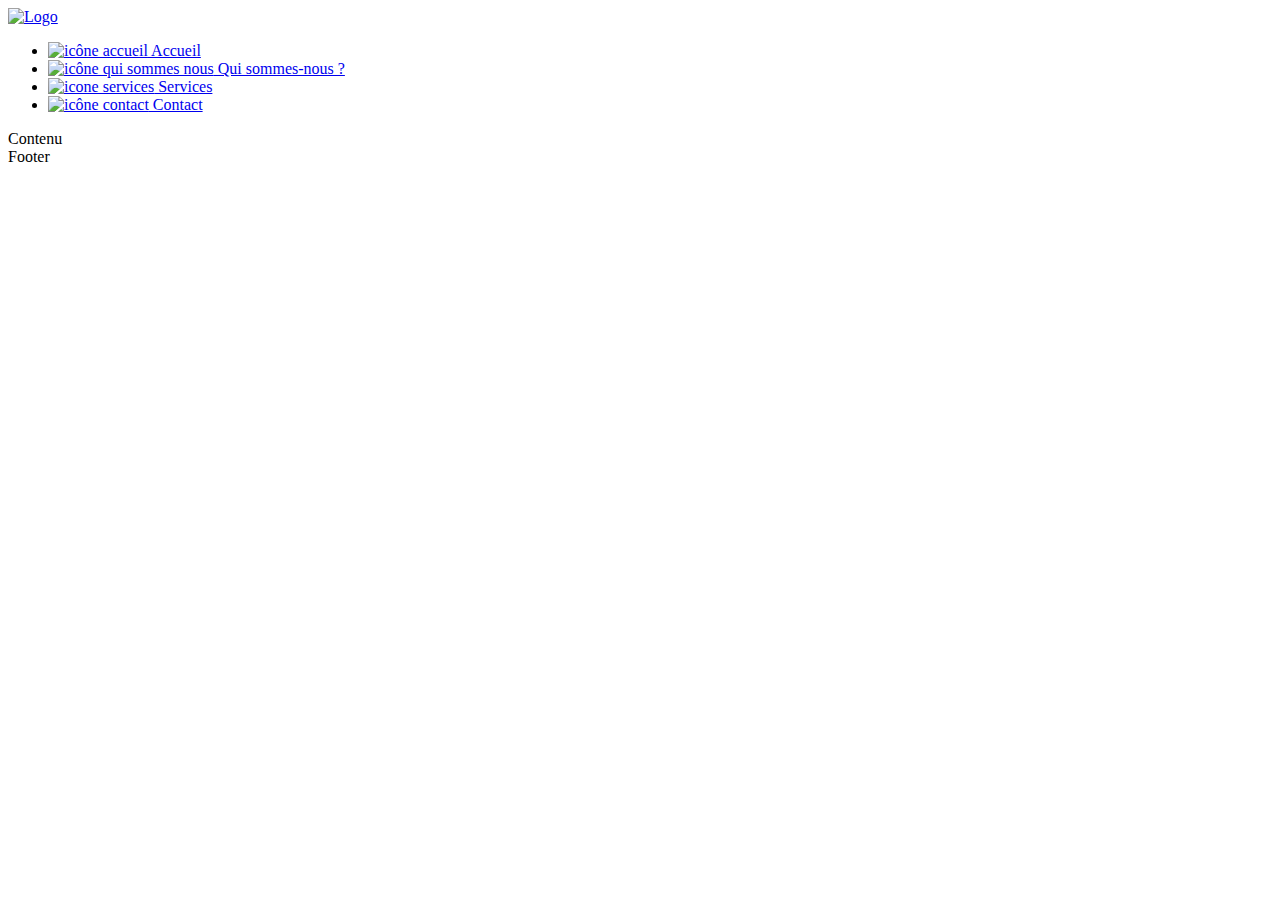
==== Nord_Webmakers/pages/contact.html @ 1d5083cc "Update contact.html" ====
<!DOCTYPE html>
<html lang="fr">
    <head>
        <meta charset="UTF-8">
        <meta http-equiv="X-UA-Compatible" content="IE=edge">
        <meta name="viewport" content="width=device-width, initial-scale=1.0">
        <link rel="icon" type="image/png" href="../ressources/logo.png" />

        <!-- police d'écriture -->
        <link rel="preconnect" href="https://fonts.googleapis.com">
        <link rel="preconnect" href="https://fonts.gstatic.com" crossorigin>
        <link href="https://fonts.googleapis.com/css2?family=Montserrat:wght@200&display=swap" rel="stylesheet">

        <!-- Font Awesome -->
        <link rel="stylesheet" href="../styles/all.css">

        <!-- CSS -->
        <link rel="stylesheet" href="../styles/style.css">
        <title>Nord Webmakers</title>
    </head>
    
    <body>

        <!-- Header -->
        <header>
            <a href="../index.html"><img src="../ressources/logo.png" alt="Logo" id="logo"></a>
            <nav>
                <ul>
                    <li><a href="../index.html"><img src="../ressources/accueil.png" alt="icône accueil"><span> Accueil</span></a></li>
                    <li><a href="quiSommesNous.html"><img src="../ressources/quiSommesNous.png" alt="icône qui sommes nous"><span> Qui sommes-nous ?</span></a></li>
                    <li><a href="services.html"><img src="../ressources/handshake.png" alt="icone services"><span> Services</span></a></li>
                    <li><a href="#"><img src="../ressources/contact.png" alt="icône contact"><span> Contact</span></a></li>
                </ul>
            </nav>
            <div id="menu">
                <div id="hamburger"></div>
                <div id="hamburger"></div>
                <div id="hamburger"></div>
            </div>
        </header>

        <!-- Body -->
        <main>Contenu</main>

        <!-- Footer -->
        <footer>Footer</footer>
        
        <!-- JavaScript -->
        <script src="../scripts/script.js"></script>
    </body>
</html>
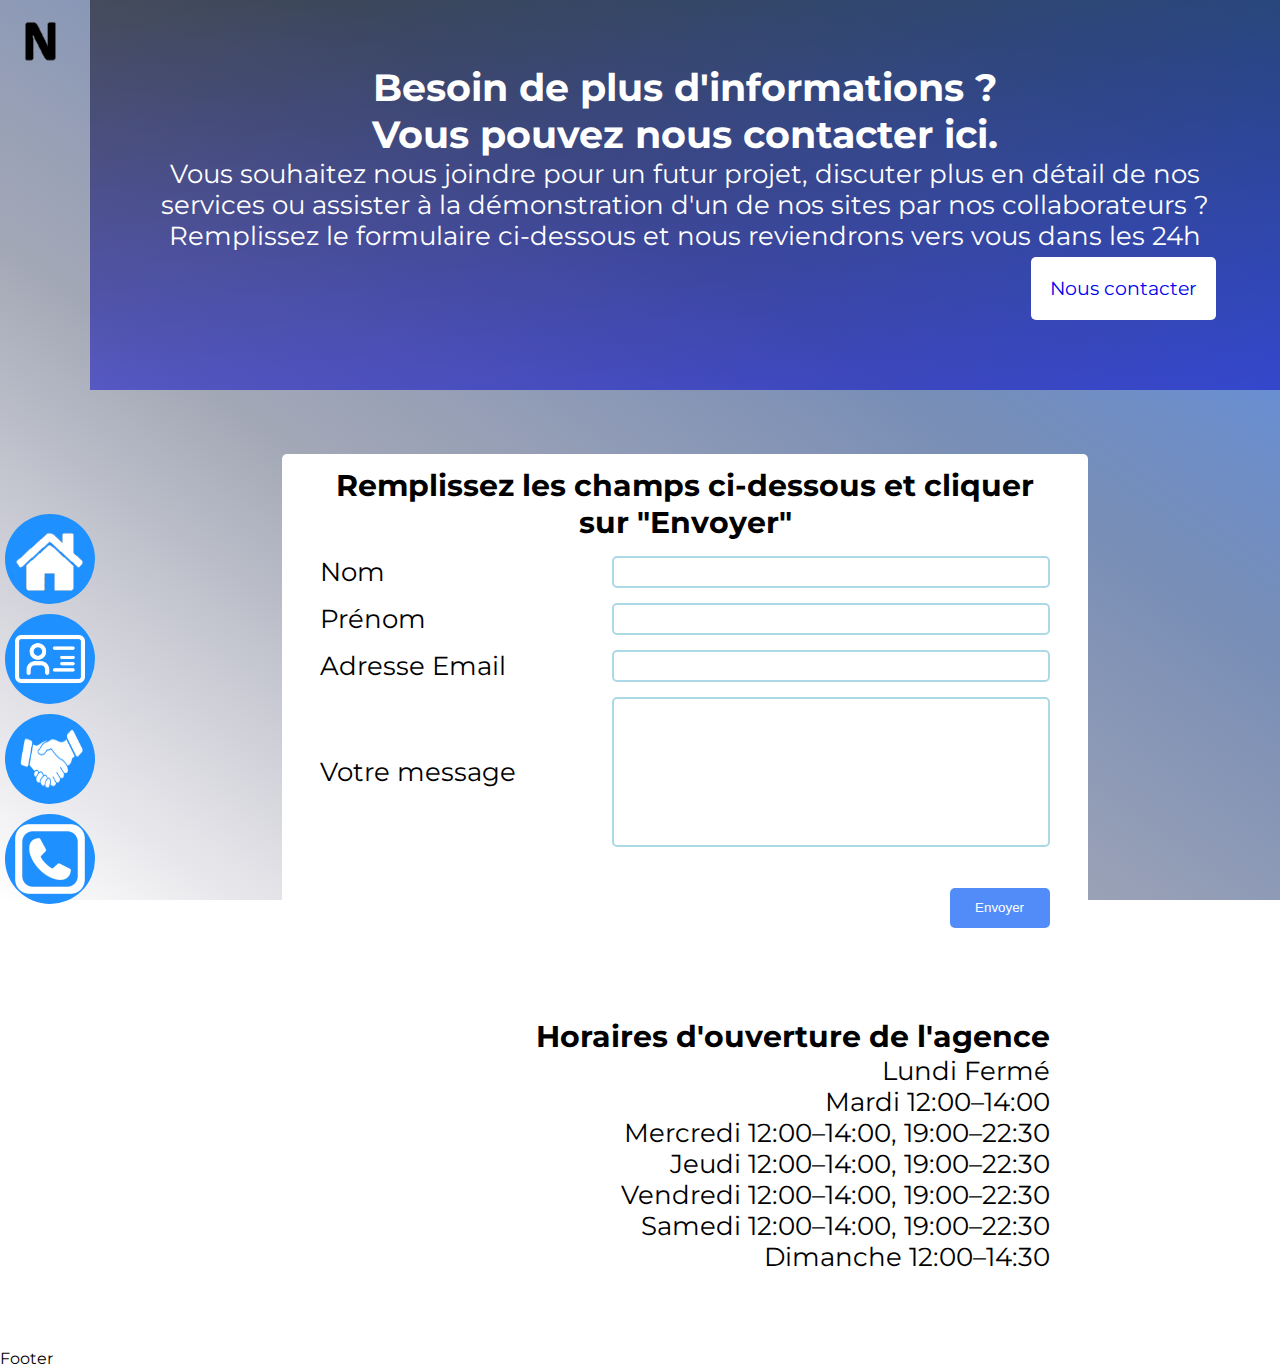
==== commit 9ef53617: "Add files via upload" ====
--- a/Nord_Webmakers/pages/contact.html
+++ b/Nord_Webmakers/pages/contact.html
@@ -1,35 +1,28 @@
-<!DOCTYPE html>
+<!doctype html>
 <html lang="fr">
-    <head>
-        <meta charset="UTF-8">
-        <meta http-equiv="X-UA-Compatible" content="IE=edge">
-        <meta name="viewport" content="width=device-width, initial-scale=1.0">
-        <link rel="icon" type="image/png" href="../ressources/logo.png" />
-
-        <!-- police d'écriture -->
+	<head>
+		<meta charset="utf-8">
+		<meta name="viewport" content="width=device-width, initial-scale=1">
+		<title>Page de contact</title>
+		<meta name="description" content="A simple HTML5 Template for new projects.">
+		<meta name="author" content="CVitrant">
+        
+		<!-- police d'écriture -->
+        
         <link rel="preconnect" href="https://fonts.googleapis.com">
         <link rel="preconnect" href="https://fonts.gstatic.com" crossorigin>
-        <link href="https://fonts.googleapis.com/css2?family=Montserrat:wght@200&display=swap" rel="stylesheet">
-
-        <!-- Font Awesome -->
-        <link rel="stylesheet" href="../styles/all.css">
-
-        <!-- CSS -->
-        <link rel="stylesheet" href="../styles/style.css">
-        <title>Nord Webmakers</title>
+        <link href="https://fonts.googleapis.com/css2?family=Montserrat:wght@200&display=swap" rel="stylesheet">  
+        <link rel="stylesheet" href="../styles/contact.css">
     </head>
-    
     <body>
-
-        <!-- Header -->
-        <header>
-            <a href="../index.html"><img src="../ressources/logo.png" alt="Logo" id="logo"></a>
+          <header>
+            <a href="#"><img src="../ressources/logo.png" alt="Logo" id="logo"></a>
             <nav>
                 <ul>
-                    <li><a href="../index.html"><img src="../ressources/accueil.png" alt="icône accueil"><span> Accueil</span></a></li>
-                    <li><a href="quiSommesNous.html"><img src="../ressources/quiSommesNous.png" alt="icône qui sommes nous"><span> Qui sommes-nous ?</span></a></li>
-                    <li><a href="services.html"><img src="../ressources/handshake.png" alt="icone services"><span> Services</span></a></li>
-                    <li><a href="#"><img src="../ressources/contact.png" alt="icône contact"><span> Contact</span></a></li>
+                    <li><a href="#"><img src="../ressources/accueil.png" alt="icône accueil"><span> Accueil</span></a></li>
+                    <li><a href="../pages/quiSommesNous.html"><img src="../ressources/quiSommesNous.png" alt="icône qui sommes nous"><span> Qui sommes-nous ?</span></a></li>
+                    <li><a href="../pages/services.html"><img src="../ressources/handshake.png" alt=""><span> Services</span></a></li>
+                    <li><a href="../pages/contact.html"><img src="../ressources/contact.png" alt="icône contact"><span> Contact</span></a></li>
                 </ul>
             </nav>
             <div id="menu">
@@ -38,9 +31,74 @@
                 <div id="hamburger"></div>
             </div>
         </header>
-
-        <!-- Body -->
-        <main>Contenu</main>
+        
+	<main>
+		<section id="maincont">
+			<h2>Besoin de plus d'informations ?<br>Vous pouvez nous contacter ici.</h2>
+			<p>
+				Vous souhaitez nous joindre pour un futur projet, discuter plus en détail de nos services ou assister à la démonstration d'un de nos sites par nos collaborateurs ? Remplissez le formulaire ci-dessous et nous reviendrons vers vous dans les 24h
+			</p>
+			<div id="dibutt">
+				<a href="#contform">Nous contacter</a>
+			</div>
+		</section>
+		<section id="contform">
+			<form method="post" name="contact_form"action="php/contact.php">
+				<h3>Remplissez les champs ci-dessous et cliquer sur "Envoyer"</h3>
+				<div>
+					<p>
+						Nom
+					</p>
+					<input type="text" name="name">
+				</div>
+				<div>
+					<p>
+						Prénom
+					</p>
+					<input type="text" name="surname">
+				</div>
+				<div>
+					<p>
+						Adresse Email
+					</p>
+					<input type="email" name="email">
+				</div>
+				<div>
+					<p>
+						Votre message
+					</p>
+					<textarea name="message" ></textarea>
+				</div>
+				<input type="submit" value="Envoyer">
+			</form>
+		</section>
+		<section  id="contho">
+        <div>
+            <h3>Horaires d'ouverture de l'agence</h3>
+									<p>
+										Lundi Fermé
+									</p>
+									<p>
+										Mardi 12:00–14:00
+									</p>
+									<p>
+										Mercredi 12:00–14:00, 19:00–22:30
+									</p>
+									<p>
+										Jeudi 12:00–14:00, 19:00–22:30
+									</p>
+									<p>
+										Vendredi 12:00–14:00, 19:00–22:30
+									</p>
+									<p>
+										Samedi 12:00–14:00, 19:00–22:30
+									</p>
+									<p>
+										Dimanche 12:00–14:30
+									</p>
+								</div>
+        </section>
+</main>
 
         <!-- Footer -->
         <footer>Footer</footer>
--- a/Nord_Webmakers/styles/contact.css
+++ b/Nord_Webmakers/styles/contact.css
@@ -0,0 +1,380 @@
+
+/* General */
+
+    *, ::before, ::after
+    {
+        box-sizing: border-box;
+        padding: 0;
+        margin: 0;
+    }
+
+
+html {
+    background-image: linear-gradient(to right top, #ffffff, #e8e8ec, #d2d2da, #babdc8, #a3a8b6, #969fb6, #8796b6, #788eb6, #6f8ec7, #658ed8, #5b8de9, #518cf9);
+    background-repeat: no-repeat;
+    background-size:cover;
+    background-attachment: fixed;
+}
+    body
+    {
+        height: 100vh;
+        font-family: 'Montserrat', Arial, Helvetica, sans-serif;
+        display: grid;
+        /*grid-template-columns : 100px 1fr;
+        grid-template-rows : 70px 1500px 300px;*/
+    }
+
+/* Header */
+
+    /* Global */
+
+    header
+    {
+        grid-row: 1 / span 2;
+        grid-column: 1 / 2;
+        display: grid;
+        grid-template-columns: 70px 1fr;
+        grid-template-rows: 70px 1fr;
+        padding: 5px;
+        align-items: center;
+    }
+
+    /* Logo */
+
+    header #logo
+    {
+        grid-area: 1 / 1 / 2 / 2;
+        width: 90px;
+        height: 60px;
+    }
+
+    /* Nav */
+
+    header nav
+    {
+        grid-area: 2 / 1 / 3 / 2;
+        justify-content: center;
+        align-self: center;
+        position: sticky;
+    }
+
+    header li
+    {
+        background: rgb(30, 144, 255);
+        border-radius: 50%;
+        width: 90px;
+        height: 90px;
+        margin: 10px 0;
+        padding: 10px 0 0 10px;
+        text-align: center;
+    }
+
+    header a
+    {
+        color: rgb(255, 255, 255);
+        text-decoration: none;
+        text-transform: uppercase;
+        display: flex;
+        flex-direction: row;
+        align-items: center;
+        font-weight: 700;
+    }
+
+    header li:hover
+    {
+        width: 270px;
+        border-radius: 10px;
+    }
+
+    header span
+    {
+        display: none;
+        text-align: center;
+        align-items: center;
+        padding-left: 5px;
+    }
+
+    header li:hover span
+    {
+        display: inline;
+    }
+
+    header nav img
+    {
+        width: 70px;
+        height: 70px;
+    }
+
+    /* Menu hamburger */
+
+    #menu
+    {
+        display: none;
+        position: relative;
+        top: -60px;
+    }
+
+    #hamburger
+    {
+        transition: transform 1s ease-in-out, opacity 0.5s ease-in-out;
+        position: absolute;
+        top: 24px;
+    }
+
+    #hamburger:nth-of-type(1).active
+    {
+        transform: rotate(-135deg);
+        top: 24px;
+    }
+
+    #hamburger:nth-of-type(2).active
+    {
+        opacity: 0;
+    }
+
+    #hamburger:nth-of-type(3).active
+    {
+        transform: rotate(-225deg);
+        top: 24px;
+    }
+
+/* Footer */
+
+    footer
+    {
+        grid-area: 3 / 1 / 4 / 3;
+    }
+
+/* Main */
+
+    main
+    {
+        grid-area: 1 / 2 / 3 / 3; 
+        padding: 0 0 0 10px;
+    }
+
+/* Accueil */
+
+
+
+/* Qui sommes-nous ?*/
+
+/* Services */
+
+/* Contact */
+
+#maincont {
+    background-image: linear-gradient(rgba(0, 0, 0, 0.5), rgba(0, 0, 200, 0.5)),
+                  url("../ressources/banner_contact.jpg");
+    background-repeat: no-repeat;
+    background-size: cover;
+    text-align: center;
+    display: flex;
+    flex-direction: column;
+    font-size: 2vw;
+    color: #fff;
+    padding: 5vw;
+}
+
+#dibutt {
+    text-align: end;
+    margin-top: 2vw;
+    margin-bottom: 2vw;
+    border-radius: 3px;
+    font-size: 1.5vw;
+}
+
+#dibutt a{
+    padding: 1.5vw;
+    border: none;
+    border-radius: 5px;
+    text-decoration: none;
+    transition: 0.3s;
+    background-color: #fff;
+}
+
+#dibutt a:hover {
+    color: #fff;
+    background-color: #000;
+}
+
+#contform, #contho {
+    background-color: #fff;
+    margin: 5vw 15vw;
+    padding: 1vw 3vw;
+    text-align: right;
+    font-size: 2vw;
+    border-radius: 5px;
+    transition: 0.3s;
+}
+
+#contform h3{
+    text-align: center;
+}
+
+#contform input[type=text],#contform input[type=email], #contform textarea {
+    width: 60%;
+    height: 2.5vw;
+    border: 2px solid lightblue;
+    border-radius: 5px;
+}
+
+#contform textarea {
+    height: 150px;
+    resize: none;
+}
+
+#contform form div {
+    display: flex;
+    justify-content: space-between;
+    align-items: center;
+    margin: 15px 0px;
+}
+
+#contform input[type=submit] {
+    margin-top: 2vw;
+    padding: 1vw 2vw;
+    border: none;
+    background-color: #518cf9;
+    border-radius: 5px;
+    color: #fff;
+    transition: 0.3s;
+}
+
+#contform input[type=submit]:hover {
+    color: #fff;
+    background-color: black;
+}
+
+
+#contho {
+}
+
+/* Media queries */
+
+@media screen and (max-width:550px)
+{
+    /* Header */
+    header
+    {
+        grid-area: 1 / 1 / 2 / 3;
+        display: block;
+        background:rgb(30, 144, 255);
+        border-bottom: 1px solid rgb(0, 0, 0);
+        padding: 0;
+        position: fixed;
+        width: 100%;
+        height: 70px;
+    }
+
+    /* Navbar */
+
+    header nav
+    {
+        grid-area: 1 / 2 / 2 / 3;
+        position: relative;
+    }
+
+    header nav ul 
+    {
+        line-height: 70px;
+        width: 100%;
+        position: absolute;
+        top: 10px;
+        display: none;
+    }
+
+    header nav li
+    {
+        background: none;
+        border-radius: initial;
+        width: 100%;
+        display: block;
+        margin:0;
+        padding-left: 0;
+        border-bottom: 1px solid rgb(0, 0, 0);
+        background: rgb(30, 144, 255);
+    }
+
+    header nav li:hover
+    {
+        width: auto;
+        border-radius: initial;
+    }
+
+    header nav li a
+    {
+        display: inline;
+        color: rgb(255, 255, 255);
+        font-weight: 700;
+        text-decoration: none;
+        text-transform: uppercase;
+    }
+
+    header nav img
+    {   
+        display: none;
+    }
+
+    header span
+    {
+        display: inline;
+    }
+
+    /* Menu hamburger */
+
+    #menu
+    {
+        display: block;
+        width: 50px;
+        height: 50px;
+        margin: 9px 9px 0 auto;
+        border-radius: 5px;
+        border: 2px double rgb(255, 255, 255);
+        padding-left: 3px;
+    }
+
+    #hamburger
+    {
+        text-align: center;
+        width: 40px;
+        height: 4px;
+        background: rgb(255, 255, 255);
+    }
+
+    #hamburger:nth-of-type(1)
+    {
+        top: 10px;
+    }
+
+    #hamburger:nth-of-type(3)
+    {
+        top: 36px;
+    }
+
+    .affiche
+    {
+        display: block;
+    }
+
+    /* Main */
+
+    main
+    {
+        grid-area: 2 / 1 / 3 / 3; 
+        margin-top: 71px;
+    }  
+    
+    
+}
+
+
+/*media queries contact*/
+
+@media screen and (max-width: 1000px) {
+  #contform {
+      margin: 5vw 1vw;
+    }
+}
+
+
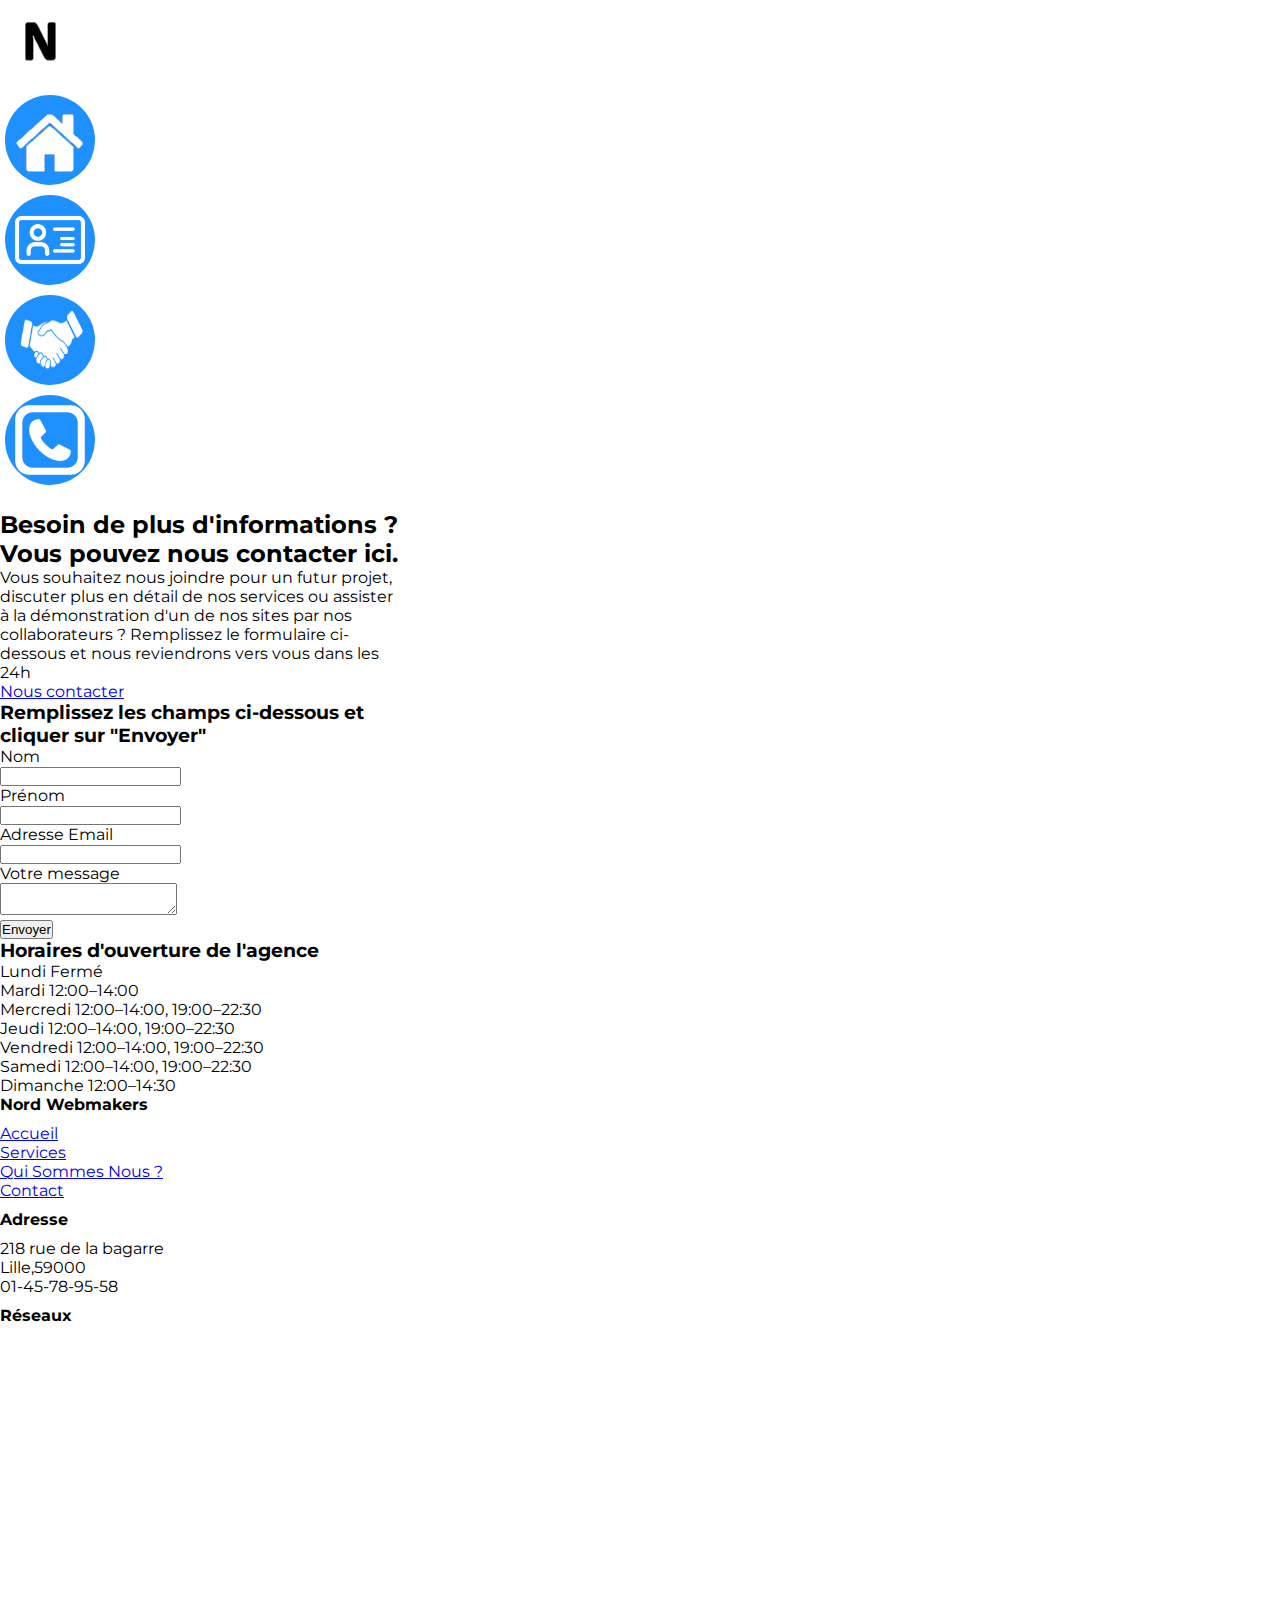
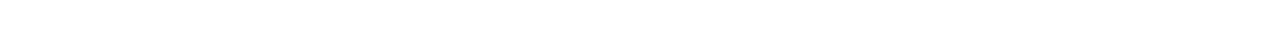
==== commit 35d8f134: "Update contact.html" ====
--- a/Nord_Webmakers/pages/contact.html
+++ b/Nord_Webmakers/pages/contact.html
@@ -1,28 +1,35 @@
-<!doctype html>
+<!DOCTYPE html>
 <html lang="fr">
 	<head>
-		<meta charset="utf-8">
+		<meta charset="UTF-8">
 		<meta name="viewport" content="width=device-width, initial-scale=1">
-		<title>Page de contact</title>
 		<meta name="description" content="A simple HTML5 Template for new projects.">
 		<meta name="author" content="CVitrant">
+        <link rel="icon" type="image/png" href="../ressources/logo.png" />
+		<title>Nord Webmakers - Contact</title>
         
 		<!-- police d'écriture -->
-        
         <link rel="preconnect" href="https://fonts.googleapis.com">
         <link rel="preconnect" href="https://fonts.gstatic.com" crossorigin>
         <link href="https://fonts.googleapis.com/css2?family=Montserrat:wght@200&display=swap" rel="stylesheet">  
-        <link rel="stylesheet" href="../styles/contact.css">
+		
+		<!-- Font awesome -->
+        <link rel="stylesheet" href="https://use.fontawesome.com/releases/v5.7.2/css/all.css" integrity="sha384-fnmOCqbTlWIlj8LyTjo7mOUStjsKC4pOpQbqyi7RrhN7udi9RwhKkMHpvLbHG9Sr" crossorigin="anonymous" />
+		
+		<!-- CSS -->
+		<link rel="stylesheet" href="../styles/style.css">
+        <link rel="stylesheet" href="../styles/main.css">
     </head>
     <body>
+		<div class="container">
           <header>
             <a href="#"><img src="../ressources/logo.png" alt="Logo" id="logo"></a>
             <nav>
                 <ul>
-                    <li><a href="#"><img src="../ressources/accueil.png" alt="icône accueil"><span> Accueil</span></a></li>
-                    <li><a href="../pages/quiSommesNous.html"><img src="../ressources/quiSommesNous.png" alt="icône qui sommes nous"><span> Qui sommes-nous ?</span></a></li>
-                    <li><a href="../pages/services.html"><img src="../ressources/handshake.png" alt=""><span> Services</span></a></li>
-                    <li><a href="../pages/contact.html"><img src="../ressources/contact.png" alt="icône contact"><span> Contact</span></a></li>
+                    <li><a href="../index.html"><img src="../ressources/accueil.png" alt="icône accueil"><span> Accueil</span></a></li>
+                    <li><a href="quiSommesNous.html"><img src="../ressources/quiSommesNous.png" alt="icône qui sommes nous"><span> Qui sommes-nous ?</span></a></li>
+                    <li><a href="services.html"><img src="../ressources/handshake.png" alt=""><span> Services</span></a></li>
+                    <li><a href="#"><img src="../ressources/contact.png" alt="icône contact"><span> Contact</span></a></li>
                 </ul>
             </nav>
             <div id="menu">
@@ -33,6 +40,7 @@
         </header>
         
 	<main>
+
 		<section id="maincont">
 			<h2>Besoin de plus d'informations ?<br>Vous pouvez nous contacter ici.</h2>
 			<p>
@@ -42,6 +50,7 @@
 				<a href="#contform">Nous contacter</a>
 			</div>
 		</section>
+
 		<section id="contform">
 			<form method="post" name="contact_form"action="php/contact.php">
 				<h3>Remplissez les champs ci-dessous et cliquer sur "Envoyer"</h3>
@@ -72,37 +81,69 @@
 				<input type="submit" value="Envoyer">
 			</form>
 		</section>
+
 		<section  id="contho">
-        <div>
-            <h3>Horaires d'ouverture de l'agence</h3>
-									<p>
-										Lundi Fermé
-									</p>
-									<p>
-										Mardi 12:00–14:00
-									</p>
-									<p>
-										Mercredi 12:00–14:00, 19:00–22:30
-									</p>
-									<p>
-										Jeudi 12:00–14:00, 19:00–22:30
-									</p>
-									<p>
-										Vendredi 12:00–14:00, 19:00–22:30
-									</p>
-									<p>
-										Samedi 12:00–14:00, 19:00–22:30
-									</p>
-									<p>
-										Dimanche 12:00–14:30
-									</p>
-								</div>
+            <div>
+                <h3>Horaires d'ouverture de l'agence</h3>
+			    <p>
+				    Lundi Fermé
+			    </p>
+			    <p>
+				    Mardi 12:00–14:00
+			    </p>
+			    <p>
+				    Mercredi 12:00–14:00, 19:00–22:30
+			    </p>
+			    <p>
+				    Jeudi 12:00–14:00, 19:00–22:30
+			    </p>
+			    <p>
+				    Vendredi 12:00–14:00, 19:00–22:30
+			    </p>
+			    <p>
+				    Samedi 12:00–14:00, 19:00–22:30
+			    </p>
+			    <p>
+				    Dimanche 12:00–14:30
+			    </p>
+		    </div>
         </section>
-</main>
+    </main>
 
         <!-- Footer -->
-        <footer>Footer</footer>
-        
+		<footer>           
+            <div class="footer-nav">
+                <h4>Nord Webmakers </h4>
+                <ul> 
+                    <li><a href="../index.html">Accueil</a></li>
+                    <li><a href="services.html">Services</a></li>
+                    <li><a href="quiSommesNous.html">Qui Sommes Nous ?</a></li>
+                    <li><a href="#" class="footerNav-active">Contact</a></li>
+                </ul>
+            </div>
+
+            <div class="footer-address">
+                <h4>Adresse</h4>
+                <ul> 
+                    <li> 218 rue de la bagarre</li>
+                    <li> Lille,59000</li>
+                    <li> 01-45-78-95-58</li>
+                </ul>
+            </div>
+
+            <div class="footer-reseaux">
+                <h4>Réseaux</h4>
+                <div class="map-responsive">
+                <iframe src="https://www.google.com/maps/embed?pb=!1m18!1m12!1m3!1d20245.481559639942!2d3.0485179805654483!3d50.632964638047156!2m3!1f0!2f0!3f0!3m2!1i1024!2i768!4f13.1!3m3!1m2!1s0x47c2d59a2b3fa653%3A0x1aaf5c625712dace!2sLille-Centre%2C%20Lille!5e0!3m2!1sfr!2sfr!4v1634220404387!5m2!1sfr!2sfr" width="400" height="300" style="border:0;" allowfullscreen="" loading="lazy"></iframe>
+                </div>
+                <div class="social-links"> 
+                    <a href="https://www.instagram.com/"><i class="fab fa-instagram fa-2x"></i></a>
+                    <a href="https://github.com/CVitrant/SiteEntreprise"><i class="fab fa-github fa-2x"></i></a>
+                    <a href="https://www.linkedin.com/"><i class="fab fa-linkedin fa-2x"></i></a>
+                </div>
+            </div>
+        </footer>
+	</div>
         <!-- JavaScript -->
         <script src="../scripts/script.js"></script>
     </body>
--- a/Nord_Webmakers/styles/style.css
+++ b/Nord_Webmakers/styles/style.css
@@ -0,0 +1,458 @@
+/* General */
+
+    *, ::before, ::after
+    {
+        box-sizing: border-box;
+        padding: 0;
+        margin: 0;
+    }
+
+    body
+    {
+        height: 100vh;
+        font-family: 'Montserrat', Arial, Helvetica, sans-serif;
+        display: grid;
+        grid-template-columns : 100px 1fr;
+        grid-template-rows : 70px 1fr 300px;
+    }
+
+/* Header */
+
+    /* Global */
+
+    header
+    {
+        grid-row: 1 / span 2;
+        grid-column: 1 / 2;
+        display: grid;
+        grid-template-columns: 70px 1fr;
+        grid-template-rows: 70px 1fr;
+        padding: 5px;
+        align-items: center;
+    }
+
+    /* Logo */
+
+    header #logo
+    {
+        grid-area: 1 / 1 / 2 / 2;
+        width: 90px;
+        height: 60px;
+    }
+
+    /* Nav */
+
+    header nav
+    {
+        grid-area: 2 / 1 / 3 / 2;
+        justify-content: center;
+        align-self: center;
+        position: sticky;
+    }
+
+    header li
+    {
+        background: rgb(30, 144, 255);
+        border-radius: 50%;
+        width: 90px;
+        height: 90px;
+        margin: 10px 0;
+        padding: 10px 0 0 10px;
+        text-align: center;
+    }
+
+    header a
+    {
+        color: rgb(255, 255, 255);
+        text-decoration: none;
+        text-transform: uppercase;
+        display: flex;
+        flex-direction: row;
+        align-items: center;
+        font-weight: 700;
+    }
+
+    header li:hover
+    {
+        width: 270px;
+        border-radius: 10px;
+    }
+
+    header span
+    {
+        display: none;
+        text-align: center;
+        align-items: center;
+        padding-left: 5px;
+    }
+
+    header li:hover span
+    {
+        display: inline;
+    }
+
+    header nav img
+    {
+        width: 70px;
+        height: 70px;
+    }
+
+    /* Menu hamburger */
+
+    #menu
+    {
+        display: none;
+        position: relative;
+        top: -60px;
+    }
+
+    #hamburger
+    {
+        transition: transform 1s ease-in-out, opacity 0.5s ease-in-out;
+        position: absolute;
+        top: 24px;
+    }
+
+    #hamburger:nth-of-type(1).active
+    {
+        transform: rotate(-135deg);
+        top: 24px;
+    }
+
+    #hamburger:nth-of-type(2).active
+    {
+        opacity: 0;
+    }
+
+    #hamburger:nth-of-type(3).active
+    {
+        transform: rotate(-225deg);
+        top: 24px;
+    }
+
+/* Footer */
+
+
+.container{
+    max-width: 1600px;
+    margin: auto;
+   
+}
+.row{
+    display: flex;
+    flex-wrap: wrap;
+}
+ul{
+    list-style: none;
+    padding: 10px 0;
+    font-weight: 35px;
+}
+.footer{
+    background-color: dodgerblue;
+grid-row: 3/4;
+grid-column: 1/ span 2;
+padding-top: 20px;
+border-top:4mm ridge rgba(255, 253, 253, 0.6)   ;
+
+}
+.footer-col{
+width: 25%;
+padding: 0 15px;
+
+}
+.footer-col h4{font-size: 18px;
+    color:black;
+    text-transform: capitalize;
+    margin-bottom: 35px;
+    position: relative;
+    border-bottom: 5px solid black;
+    border-radius: 5px;
+    
+}
+
+
+.footer-col ul li :not(last-child){
+margin-bottom: 10px;
+
+}
+.footer-col ul li a{
+    font-size: 16px;
+    text-transform: capitalize;
+    text-decoration: none;
+    font-weight: 300;
+    color: #bbbbbb;
+    display: block;
+    transition: all 0.3s ease;
+}
+.footer-col ul li a:hover{
+color:white;
+padding-left: 8px;
+
+}
+.footer-col .social-links a{
+display: inline-block;
+height: 25px;
+width: 25px;
+background-color: rgba(255, 255, 255, 0.2);
+margin:0px 10px 10px 0;
+text-align: center;
+line-height: 26px;
+border-radius: 50%;
+color: #ffffff;
+transition: all 0.5s ease;
+}
+
+.footer-col .social-links a:hover{
+    color:black;
+background-color: white;
+}
+.footer-col:nth-of-type(2){
+    margin-left: auto;
+
+}
+.footer-col:nth-of-type(3){
+    margin-left: auto;
+}
+
+
+/* responsive footer */
+@media(max-width:767px){
+    .footer-col {
+        width: 50%;
+        margin-bottom: 30px;
+
+}
+
+@media(max-width:574px){
+
+    .footer-col {
+        display: flex; 
+        flex-direction: column;
+        width: 100%;
+        text-align: center;
+}
+
+      
+    .footer-col .social-links a{
+        display: inline-block;
+        height: 25px;
+        width: 25px;
+        background-color: rgba(255, 255, 255, 0.2);
+        margin:10px 10px 10px 0;
+        text-align: center;
+        line-height: 26px;
+        border-radius: 50%;
+        color: #ffffff;
+        transition: all 0.5s ease;
+        }
+        
+}
+@media(max-width:425px){
+
+    .footer-col {
+        display: flex; 
+        flex-direction: column;
+        width: 100%;
+        text-align: center;
+}
+
+      
+    .footer-col .social-links a{
+        display: inline-block;
+        height: 25px;
+        width: 25px;
+        background-color: rgba(255, 255, 255, 0.2);
+        margin:10px 10px 10px 0;
+        text-align: center;
+        line-height: 26px;
+        border-radius: 50%;
+        color: #ffffff;
+        transition: all 0.5s ease;
+        }
+      
+}
+
+@media(max-width:375px){
+
+    .footer-col {
+        display: flex; 
+        flex-direction: column;
+        width: 100%;
+        text-align: center;
+}
+
+      
+    .footer-col .social-links a{
+        display: inline-block;
+        height: 25px;
+        width: 25px;
+        background-color: rgba(255, 255, 255, 0.2);
+        margin:10px 10px 10px 0;
+        text-align: center;
+        line-height: 26px;
+        border-radius: 50%;
+        color: #ffffff;
+        transition: all 0.5s ease;
+        }
+       
+       
+        
+}
+
+@media screen and (max-width:1440px)
+{
+    .map-responsive
+    {
+        overflow: hidden;
+        padding-bottom: 56.25%;
+        position: relative;
+        height: 0;
+    }
+
+    .map-responsive iframe
+    {
+        position: absolute;
+        left: 0;
+        top: 0;
+        height: 100%;
+        width: 100%;
+    }
+}
+/* Main */
+
+    main
+    {
+        grid-area: 1 / 2 / 3 / 3; 
+        padding: 10px 0 0 10px;
+    }
+
+/* Accueil */
+
+
+
+/* Qui sommes-nous ?*/
+
+/* Services */
+
+/* Contact */
+
+/* Media queries */
+
+@media screen and (max-width:550px)
+{
+    /* Header */
+    header
+    {
+        grid-area: 1 / 1 / 2 / 3;
+        display: block;
+        background:rgb(30, 144, 255);
+        border-bottom: 1px solid rgb(0, 0, 0);
+        padding: 0;
+        position: fixed;
+        width: 100%;
+        height: 70px;
+    }
+
+    /* Navbar */
+
+    header nav
+    {
+        grid-area: 1 / 2 / 2 / 3;
+        position: relative;
+    }
+
+    header nav ul 
+    {
+        line-height: 70px;
+        width: 100%;
+        position: absolute;
+        top: 10px;
+        display: none;
+    }
+
+    header nav li
+    {
+        background: none;
+        border-radius: initial;
+        width: 100%;
+        display: block;
+        margin:0;
+        padding-left: 0;
+        border-bottom: 1px solid rgb(0, 0, 0);
+        background: rgb(30, 144, 255);
+    }
+
+    header nav li:hover
+    {
+        width: auto;
+        border-radius: initial;
+    }
+
+    header nav li a
+    {
+        display: inline;
+        color: rgb(255, 255, 255);
+        font-weight: 700;
+        text-decoration: none;
+        text-transform: uppercase;
+    }
+
+    header nav img
+    {   
+        display: none;
+    }
+
+    header span
+    {
+        display: inline;
+    }
+
+    /* Menu hamburger */
+
+    #menu
+    {
+        display: block;
+        width: 50px;
+        height: 50px;
+        margin: 9px 9px 0 auto;
+        border-radius: 5px;
+        border: 2px double rgb(255, 255, 255);
+        padding-left: 3px;
+    }
+
+    #hamburger
+    {
+        text-align: center;
+        width: 40px;
+        height: 4px;
+        background: rgb(255, 255, 255);
+    }
+
+    #hamburger:nth-of-type(1)
+    {
+        top: 10px;
+    }
+
+    #hamburger:nth-of-type(3)
+    {
+        top: 36px;
+    }
+
+    .affiche
+    {
+        display: block;
+    }
+
+    /* Main */
+
+    main
+    {
+        grid-area: 2 / 1 / 3 / 3; 
+    }  
+}
+
+
+
+
+
+
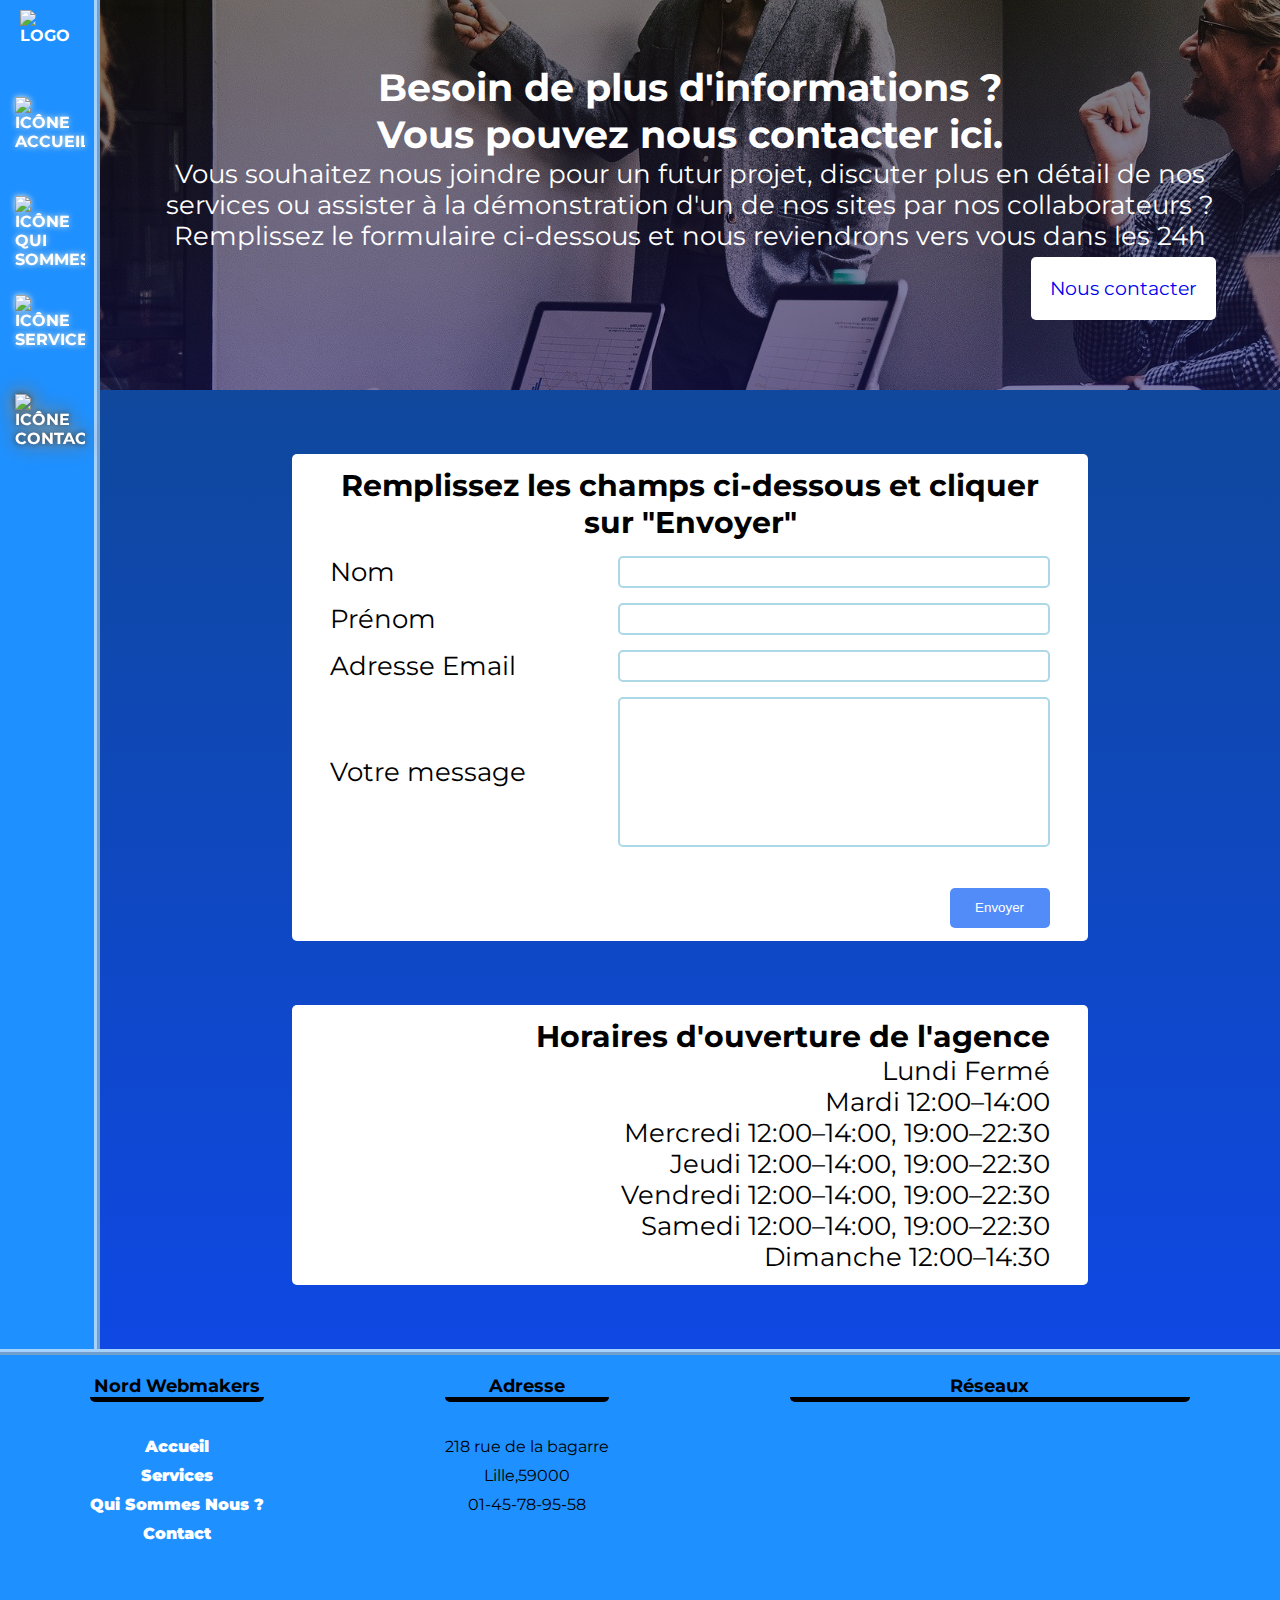
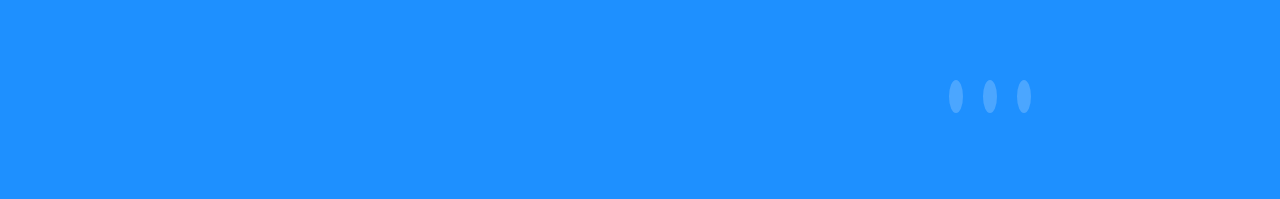
==== commit 40d4ad54: "Update contact.html" ====
--- a/Nord_Webmakers/pages/contact.html
+++ b/Nord_Webmakers/pages/contact.html
@@ -5,13 +5,13 @@
 		<meta name="viewport" content="width=device-width, initial-scale=1">
 		<meta name="description" content="A simple HTML5 Template for new projects.">
 		<meta name="author" content="CVitrant">
-        <link rel="icon" type="image/png" href="../ressources/logo.png" />
+        <link rel="icon" type="image/png" href="../ressources/header/logo.png" />
 		<title>Nord Webmakers - Contact</title>
         
 		<!-- police d'écriture -->
         <link rel="preconnect" href="https://fonts.googleapis.com">
         <link rel="preconnect" href="https://fonts.gstatic.com" crossorigin>
-        <link href="https://fonts.googleapis.com/css2?family=Montserrat:wght@200&display=swap" rel="stylesheet">  
+        <link href="https://fonts.googleapis.com/css2?family=Montserrat:wght@200;300;500;600;700&display=swap" rel="stylesheet"> 
 		
 		<!-- Font awesome -->
         <link rel="stylesheet" href="https://use.fontawesome.com/releases/v5.7.2/css/all.css" integrity="sha384-fnmOCqbTlWIlj8LyTjo7mOUStjsKC4pOpQbqyi7RrhN7udi9RwhKkMHpvLbHG9Sr" crossorigin="anonymous" />
@@ -23,13 +23,13 @@
     <body>
 		<div class="container">
           <header>
-            <a href="#"><img src="../ressources/logo.png" alt="Logo" id="logo"></a>
+            <a href="#"><img src="../ressources/header/logo.png" alt="Logo" id="logo"></a>
             <nav>
                 <ul>
-                    <li><a href="../index.html"><img src="../ressources/accueil.png" alt="icône accueil"><span> Accueil</span></a></li>
-                    <li><a href="quiSommesNous.html"><img src="../ressources/quiSommesNous.png" alt="icône qui sommes nous"><span> Qui sommes-nous ?</span></a></li>
-                    <li><a href="services.html"><img src="../ressources/handshake.png" alt=""><span> Services</span></a></li>
-                    <li><a href="#"><img src="../ressources/contact.png" alt="icône contact"><span> Contact</span></a></li>
+                    <li><a href="../index.html"><img src="../ressources/header/accueil.png" alt="icône accueil"><span>Accueil</span></a></li>
+                    <li><a href="quiSommesNous.html"><img src="../ressources/header/quiSommesNous.png" alt="icône qui sommes nous"><span>Qui sommes-nous ?</span></a></li>
+                    <li><a href="services.html"><img src="../ressources/header/handshake.png" alt="icône services"><span>Services</span></a></li>
+                    <li><a href="#"><img src="../ressources/header/contact.png" alt="icône contact" class="header-active"><span>Contact</span></a></li>
                 </ul>
             </nav>
             <div id="menu">
--- a/Nord_Webmakers/styles/style.css
+++ b/Nord_Webmakers/styles/style.css
@@ -11,9 +11,14 @@
     {
         height: 100vh;
         font-family: 'Montserrat', Arial, Helvetica, sans-serif;
+        background: rgb(30, 144, 255);
+    }
+
+    .container
+    {
         display: grid;
         grid-template-columns : 100px 1fr;
-        grid-template-rows : 70px 1fr 300px;
+        grid-template-rows : 70px 1fr 450px;
     }
 
 /* Header */
@@ -22,13 +27,15 @@
 
     header
     {
-        grid-row: 1 / span 2;
-        grid-column: 1 / 2;
+        grid-area: 1 / 1 / 3 / 2;
         display: grid;
         grid-template-columns: 70px 1fr;
-        grid-template-rows: 70px 1fr;
+        grid-template-rows: 70px 410px;
         padding: 5px;
         align-items: center;
+        background: rgb(30, 144, 255);
+        position : relative;
+        border-right: 6px ridge rgba(255, 253, 253, 0.6);
     }
 
     /* Logo */
@@ -38,6 +45,13 @@
         grid-area: 1 / 1 / 2 / 2;
         width: 90px;
         height: 60px;
+        padding-left: 15px;
+        transition: all 1s ease-in-out;
+    }
+
+    header #logo:hover
+    {
+        transform: scale(1.2);
     }
 
     /* Nav */
@@ -45,20 +59,20 @@
     header nav
     {
         grid-area: 2 / 1 / 3 / 2;
-        justify-content: center;
-        align-self: center;
+        position: -webkit-sticky;
         position: sticky;
+        top: 0px;
     }
 
     header li
     {
-        background: rgb(30, 144, 255);
+        
         border-radius: 50%;
-        width: 90px;
-        height: 90px;
+        width: 89px;
+        height: 89px;
         margin: 10px 0;
         padding: 10px 0 0 10px;
-        text-align: center;
+        transition: box-shadow 0.7s ease-out;
     }
 
     header a
@@ -74,16 +88,20 @@
 
     header li:hover
     {
-        width: 270px;
+        background: rgb(30, 144, 255);
+        width: 300px;
         border-radius: 10px;
+        box-shadow: 0px 0px 3px 3px rgba(255, 253, 253, 0.6),
+        0px 0px 3px 3px rgba(223, 208, 208, 0.6),
+        inset 0px 0px 3px 3px rgba(255, 249, 249, 0.6),
+        inset 0px 0px 1px 3px rgba(255, 249, 249, 0.6),
+        inset 0px 0px 2px 3px rgba(255, 249, 249, 0.6);
     }
 
     header span
     {
         display: none;
-        text-align: center;
-        align-items: center;
-        padding-left: 5px;
+        padding-left: 25px;
     }
 
     header li:hover span
@@ -95,6 +113,12 @@
     {
         width: 70px;
         height: 70px;
+        filter:drop-shadow(0px 0px 3px rgb(227, 230, 218));
+    }
+
+    .header-active
+    {
+        filter:drop-shadow(0px 0px 10px rgb(227, 230, 218)) drop-shadow(0px 0px 3px rgb(13, 14, 12)) ;
     }
 
     /* Menu hamburger */
@@ -132,225 +156,142 @@
 
 /* Footer */
 
-
-.container{
-    max-width: 1600px;
-    margin: auto;
-   
-}
-.row{
-    display: flex;
-    flex-wrap: wrap;
-}
-ul{
-    list-style: none;
-    padding: 10px 0;
-    font-weight: 35px;
-}
-.footer{
-    background-color: dodgerblue;
-grid-row: 3/4;
-grid-column: 1/ span 2;
-padding-top: 20px;
-border-top:4mm ridge rgba(255, 253, 253, 0.6)   ;
-
-}
-.footer-col{
-width: 25%;
-padding: 0 15px;
-
-}
-.footer-col h4{font-size: 18px;
-    color:black;
-    text-transform: capitalize;
-    margin-bottom: 35px;
-    position: relative;
-    border-bottom: 5px solid black;
-    border-radius: 5px;
+    /* Global */
+
+    footer
+    {
+        grid-area: 3 / 1 / 4 / 3;
+        display: flex;
+        justify-content: space-around;
+        flex-wrap: wrap;
+        background: rgb(30, 144, 255);
+        border-top: 6px ridge rgba(255, 253, 253, 0.6);
+        text-align: center;
+        padding-top: 20px;
+    }
+
+    /* Titres */
+
+    footer h4
+    {
+        font-size: 18px;
+        text-transform: capitalize;
+        margin-bottom: 35px;
+        border-bottom: 5px solid black;
+        border-radius: 5px;
+    }
+
+    /* Listes */
+
+    footer li
+    {
+        list-style-type: none;
+        margin: 10px 0;
+        transition: all 0.5s ease;
+    }
+
+    .footer-nav li:hover
+    {
+        transform: scale(1.3);
+    }
+
+    /* Liens */
+
+    .footer-nav a
+    {
+        text-decoration: none;
+        color: #ffffff;
+        font-weight: 900;
+        transition: all 0.5s ease;
+    }
+
+    .footer-nav a:hover
+    {
+        color:rgb(8, 4, 4);
+    }
+
+    /* Map interactive */
     
-}
-
-
-.footer-col ul li :not(last-child){
-margin-bottom: 10px;
-
-}
-.footer-col ul li a{
-    font-size: 16px;
-    text-transform: capitalize;
-    text-decoration: none;
-    font-weight: 300;
-    color: #bbbbbb;
-    display: block;
-    transition: all 0.3s ease;
-}
-.footer-col ul li a:hover{
-color:white;
-padding-left: 8px;
-
-}
-.footer-col .social-links a{
-display: inline-block;
-height: 25px;
-width: 25px;
-background-color: rgba(255, 255, 255, 0.2);
-margin:0px 10px 10px 0;
-text-align: center;
-line-height: 26px;
-border-radius: 50%;
-color: #ffffff;
-transition: all 0.5s ease;
-}
-
-.footer-col .social-links a:hover{
-    color:black;
-background-color: white;
-}
-.footer-col:nth-of-type(2){
-    margin-left: auto;
-
-}
-.footer-col:nth-of-type(3){
-    margin-left: auto;
-}
-
-
-/* responsive footer */
-@media(max-width:767px){
-    .footer-col {
-        width: 50%;
-        margin-bottom: 30px;
-
-}
-
-@media(max-width:574px){
-
-    .footer-col {
-        display: flex; 
-        flex-direction: column;
-        width: 100%;
-        text-align: center;
-}
-
-      
-    .footer-col .social-links a{
-        display: inline-block;
-        height: 25px;
-        width: 25px;
+    .map-responsive 
+    {
+        overflow:hidden;
+        position:relative;
+        height:250px;
+        width: 400px;
+    }
+        
+    .map-responsive iframe 
+    {
+        position:absolute;
+        left:0;
+        top:0;
+        height:100%;
+        width:100%;
+    }
+
+    /* Icônes réseaux socieaux */
+
+    .social-links a
+    {
+        width: 100px;
+        height: 100px;
+    }
+
+    .social-links i
+    {
         background-color: rgba(255, 255, 255, 0.2);
-        margin:10px 10px 10px 0;
-        text-align: center;
-        line-height: 26px;
+        padding: 7px;
+        margin: 10px;
         border-radius: 50%;
         color: #ffffff;
         transition: all 0.5s ease;
-        }
-        
+    }
+
+    .social-links i:hover
+    {
+        color:black;
+        background-color: white;
+    }
+
+/* Main */
+
+    main
+    {
+        grid-area: 1 / 2 / 3 / 3; 
+        padding: 0 0 0 0px;
+        background: linear-gradient(rgba(0, 0, 0, 0.5), rgba(0, 0, 200, 0.5));
+    }
+
+/* Media queries */
+
+@media screen and (max-width:726px)
+{
+    .map-responsive 
+    {
+        height:200px;
+        width: 400px;
+    }
 }
-@media(max-width:425px){
-
-    .footer-col {
-        display: flex; 
-        flex-direction: column;
-        width: 100%;
-        text-align: center;
-}
-
-      
-    .footer-col .social-links a{
-        display: inline-block;
-        height: 25px;
-        width: 25px;
-        background-color: rgba(255, 255, 255, 0.2);
-        margin:10px 10px 10px 0;
-        text-align: center;
-        line-height: 26px;
-        border-radius: 50%;
-        color: #ffffff;
-        transition: all 0.5s ease;
-        }
-      
-}
-
-@media(max-width:375px){
-
-    .footer-col {
-        display: flex; 
-        flex-direction: column;
-        width: 100%;
-        text-align: center;
-}
-
-      
-    .footer-col .social-links a{
-        display: inline-block;
-        height: 25px;
-        width: 25px;
-        background-color: rgba(255, 255, 255, 0.2);
-        margin:10px 10px 10px 0;
-        text-align: center;
-        line-height: 26px;
-        border-radius: 50%;
-        color: #ffffff;
-        transition: all 0.5s ease;
-        }
-       
-       
-        
-}
-
-@media screen and (max-width:1440px)
-{
-    .map-responsive
-    {
-        overflow: hidden;
-        padding-bottom: 56.25%;
-        position: relative;
-        height: 0;
-    }
-
-    .map-responsive iframe
-    {
-        position: absolute;
-        left: 0;
-        top: 0;
-        height: 100%;
-        width: 100%;
-    }
-}
-/* Main */
-
-    main
-    {
-        grid-area: 1 / 2 / 3 / 3; 
-        padding: 10px 0 0 10px;
-    }
-
-/* Accueil */
-
-
-
-/* Qui sommes-nous ?*/
-
-/* Services */
-
-/* Contact */
-
-/* Media queries */
 
 @media screen and (max-width:550px)
 {
+
     /* Header */
+
     header
     {
-        grid-area: 1 / 1 / 2 / 3;
         display: block;
         background:rgb(30, 144, 255);
-        border-bottom: 1px solid rgb(0, 0, 0);
+        border-bottom: 6px ridge rgba(255, 253, 253, 0.6);
         padding: 0;
         position: fixed;
         width: 100%;
         height: 70px;
+    }
+
+    #logo
+    {
+        padding-top: 5px;
     }
 
     /* Navbar */
@@ -378,7 +319,7 @@
         display: block;
         margin:0;
         padding-left: 0;
-        border-bottom: 1px solid rgb(0, 0, 0);
+        border-bottom: 2px ridge rgba(255, 253, 253, 0.6);
         background: rgb(30, 144, 255);
     }
 
@@ -444,15 +385,34 @@
     }
 
     /* Main */
-
+    
     main
     {
         grid-area: 2 / 1 / 3 / 3; 
-    }  
+    }
+
 }
 
-
-
-
-
-
+@media screen and (max-width:425px)
+{
+    .map-responsive 
+    {
+        width: 325px;
+    }
+}
+
+@media screen and (max-width:350px)
+{
+    .map-responsive 
+    {
+        width: 200px;
+    }
+}
+
+@media screen and (max-width:330px)
+{
+    body
+    {
+        grid-template-rows : 70px 1fr 800px;
+    }
+}
--- a/Nord_Webmakers/styles/main.css
+++ b/Nord_Webmakers/styles/main.css
@@ -0,0 +1,104 @@
+/* Contact */
+
+    /* Bannière */
+
+    #maincont 
+    {
+        background-image: linear-gradient(rgba(0, 0, 0, 0.5), rgba(0, 0, 200, 0.5)),
+                    url("../ressources/banner_contact.jpg");
+        background-repeat: no-repeat;
+        background-size: cover;
+        background-attachment: fixed;
+        text-align: center;
+        display: flex;
+        flex-direction: column;
+        font-size: 2vw;
+        color: #fff;
+        padding: 5vw;
+    }
+    
+    #dibutt 
+    {
+        text-align: end;
+        margin-top: 2vw;
+        margin-bottom: 2vw;
+        border-radius: 3px;
+        font-size: 1.5vw;
+    }
+    
+    #dibutt a
+    {
+        padding: 1.5vw;
+        border: none;
+        border-radius: 5px;
+        text-decoration: none;
+        transition: 0.3s;
+        background-color: #fff;
+    }
+    
+    #dibutt a:hover 
+    {
+    color: #fff;
+    background-color: #000;
+    }
+    
+    /* Sections */
+
+        /* Global */
+
+        #contform, #contho 
+        {
+        background-color: #fff;
+        margin: 5vw 15vw;
+        padding: 1vw 3vw;
+        text-align: right;
+        font-size: 2vw;
+        border-radius: 5px;
+        transition: 0.3s;
+        }
+    
+        /* Formulaire */
+
+        #contform h3
+        {
+            text-align: center;
+        }
+    
+        #contform input[type=text],#contform input[type=email], #contform textarea 
+        {
+            width: 60%;
+            height: 2.5vw;
+            border: 2px solid lightblue;
+            border-radius: 5px;
+        }
+    
+        #contform textarea 
+        {
+            height: 150px;
+            resize: none;
+        }
+    
+        #contform form div 
+        {
+            display: flex;
+            justify-content: space-between;
+            align-items: center;
+            margin: 15px 0px;
+        }
+    
+        #contform input[type=submit] 
+        {
+            margin-top: 2vw;
+            padding: 1vw 2vw;
+            border: none;
+            background-color: #518cf9;
+            border-radius: 5px;
+            color: #fff;
+            transition: 0.3s;
+        }
+    
+        #contform input[type=submit]:hover 
+        {
+            color: #fff;
+            background-color: black;
+        }
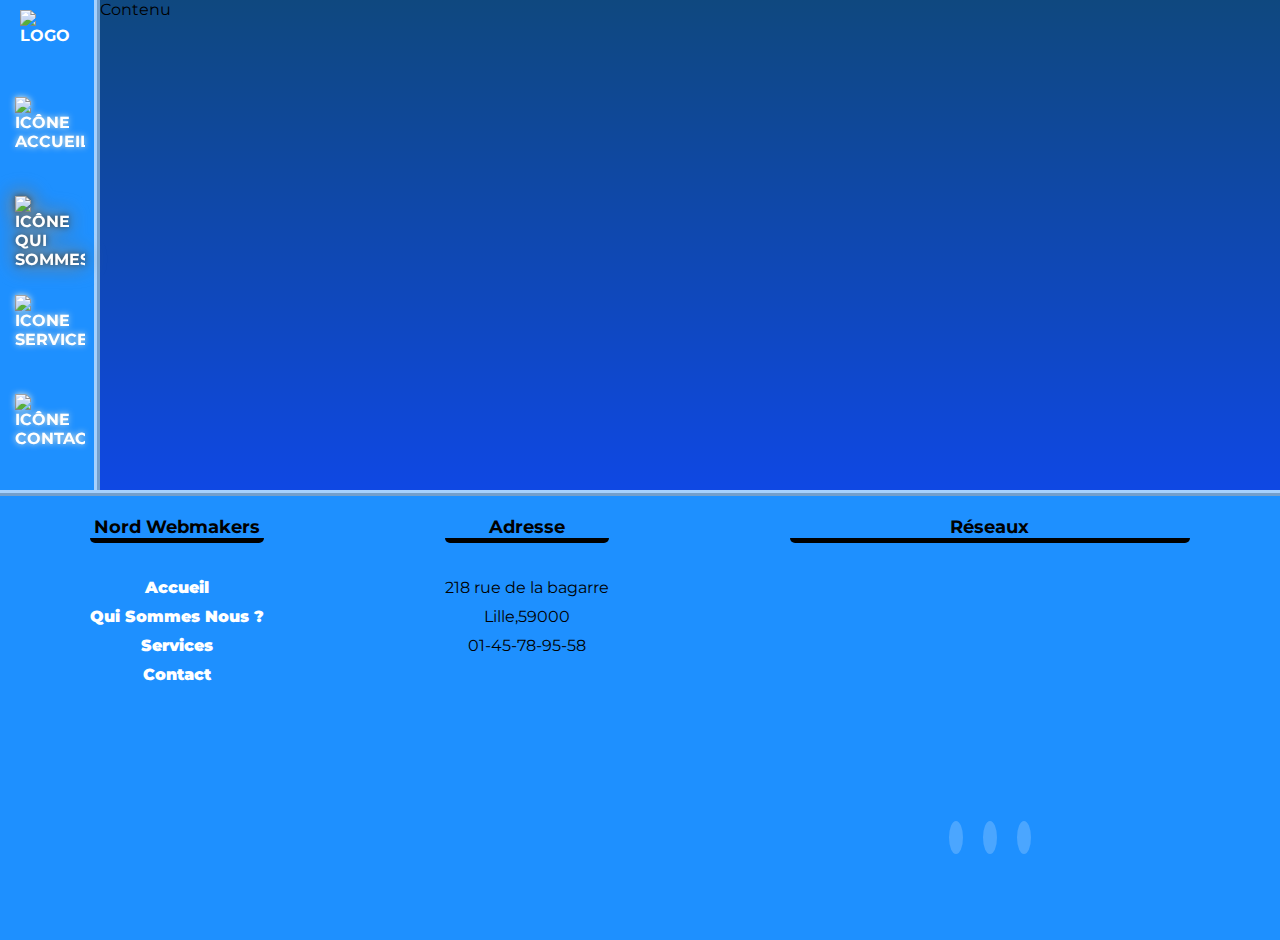
==== commit 32a47207: "Update contact.html" ====
--- a/Nord_Webmakers/pages/contact.html
+++ b/Nord_Webmakers/pages/contact.html
@@ -1,35 +1,36 @@
 <!DOCTYPE html>
 <html lang="fr">
-	<head>
-		<meta charset="UTF-8">
-		<meta name="viewport" content="width=device-width, initial-scale=1">
-		<meta name="description" content="A simple HTML5 Template for new projects.">
-		<meta name="author" content="CVitrant">
+    <head>
+        <meta charset="UTF-8">
+        <meta http-equiv="X-UA-Compatible" content="IE=edge">
+        <meta name="viewport" content="width=device-width, initial-scale=1.0">
         <link rel="icon" type="image/png" href="../ressources/header/logo.png" />
-		<title>Nord Webmakers - Contact</title>
-        
-		<!-- police d'écriture -->
+        <title>Nord Webmakers - Services</title>
+
+        <!-- police d'écriture -->
         <link rel="preconnect" href="https://fonts.googleapis.com">
         <link rel="preconnect" href="https://fonts.gstatic.com" crossorigin>
-        <link href="https://fonts.googleapis.com/css2?family=Montserrat:wght@200;300;500;600;700&display=swap" rel="stylesheet"> 
-		
-		<!-- Font awesome -->
+        <link href="https://fonts.googleapis.com/css2?family=Montserrat:wght@200;300;500;600;700&display=swap" rel="stylesheet">
+
+        <!-- Font Awesome -->
         <link rel="stylesheet" href="https://use.fontawesome.com/releases/v5.7.2/css/all.css" integrity="sha384-fnmOCqbTlWIlj8LyTjo7mOUStjsKC4pOpQbqyi7RrhN7udi9RwhKkMHpvLbHG9Sr" crossorigin="anonymous" />
-		
-		<!-- CSS -->
-		<link rel="stylesheet" href="../styles/style.css">
+
+        <!-- CSS -->
+        <link rel="stylesheet" href="../styles/style.css">
         <link rel="stylesheet" href="../styles/main.css">
     </head>
+    
     <body>
-		<div class="container">
-          <header>
-            <a href="#"><img src="../ressources/header/logo.png" alt="Logo" id="logo"></a>
+        <div class="container">
+        <!-- Header -->
+        <header>
+            <a href="../index.html"><img src="../ressources/header/logo.png" alt="Logo" id="logo"></a>
             <nav>
                 <ul>
-                    <li><a href="../index.html"><img src="../ressources/header/accueil.png" alt="icône accueil"><span>Accueil</span></a></li>
-                    <li><a href="quiSommesNous.html"><img src="../ressources/header/quiSommesNous.png" alt="icône qui sommes nous"><span>Qui sommes-nous ?</span></a></li>
-                    <li><a href="services.html"><img src="../ressources/header/handshake.png" alt="icône services"><span>Services</span></a></li>
-                    <li><a href="#"><img src="../ressources/header/contact.png" alt="icône contact" class="header-active"><span>Contact</span></a></li>
+                    <li><a href="../index.html"><img src="../ressources/header/accueil.png" alt="icône accueil"><span> Accueil</span></a></li>
+                    <li><a href="#"><img src="../ressources/header/quiSommesNous.png" alt="icône qui sommes nous" class="header-active"><span> Qui sommes-nous ?</span></a></li>
+                    <li><a href="services.html"><img src="../ressources/header/handshake.png" alt="icone services"><span> Services</span></a></li>
+                    <li><a href="contact.html"><img src="../ressources/header/contact.png" alt="icône contact"><span> Contact</span></a></li>
                 </ul>
             </nav>
             <div id="menu">
@@ -38,87 +39,19 @@
                 <div id="hamburger"></div>
             </div>
         </header>
-        
-	<main>
 
-		<section id="maincont">
-			<h2>Besoin de plus d'informations ?<br>Vous pouvez nous contacter ici.</h2>
-			<p>
-				Vous souhaitez nous joindre pour un futur projet, discuter plus en détail de nos services ou assister à la démonstration d'un de nos sites par nos collaborateurs ? Remplissez le formulaire ci-dessous et nous reviendrons vers vous dans les 24h
-			</p>
-			<div id="dibutt">
-				<a href="#contform">Nous contacter</a>
-			</div>
-		</section>
-
-		<section id="contform">
-			<form method="post" name="contact_form"action="php/contact.php">
-				<h3>Remplissez les champs ci-dessous et cliquer sur "Envoyer"</h3>
-				<div>
-					<p>
-						Nom
-					</p>
-					<input type="text" name="name">
-				</div>
-				<div>
-					<p>
-						Prénom
-					</p>
-					<input type="text" name="surname">
-				</div>
-				<div>
-					<p>
-						Adresse Email
-					</p>
-					<input type="email" name="email">
-				</div>
-				<div>
-					<p>
-						Votre message
-					</p>
-					<textarea name="message" ></textarea>
-				</div>
-				<input type="submit" value="Envoyer">
-			</form>
-		</section>
-
-		<section  id="contho">
-            <div>
-                <h3>Horaires d'ouverture de l'agence</h3>
-			    <p>
-				    Lundi Fermé
-			    </p>
-			    <p>
-				    Mardi 12:00–14:00
-			    </p>
-			    <p>
-				    Mercredi 12:00–14:00, 19:00–22:30
-			    </p>
-			    <p>
-				    Jeudi 12:00–14:00, 19:00–22:30
-			    </p>
-			    <p>
-				    Vendredi 12:00–14:00, 19:00–22:30
-			    </p>
-			    <p>
-				    Samedi 12:00–14:00, 19:00–22:30
-			    </p>
-			    <p>
-				    Dimanche 12:00–14:30
-			    </p>
-		    </div>
-        </section>
-    </main>
+        <!-- Body -->
+        <main>Contenu</main>
 
         <!-- Footer -->
-		<footer>           
+        <footer>           
             <div class="footer-nav">
                 <h4>Nord Webmakers </h4>
                 <ul> 
                     <li><a href="../index.html">Accueil</a></li>
-                    <li><a href="services.html">Services</a></li>
                     <li><a href="quiSommesNous.html">Qui Sommes Nous ?</a></li>
-                    <li><a href="#" class="footerNav-active">Contact</a></li>
+                    <li><a href="#" class="footerNav-active">Services</a></li>
+                    <li><a href="contact.html">Contact</a></li>
                 </ul>
             </div>
 
@@ -132,7 +65,7 @@
             </div>
 
             <div class="footer-reseaux">
-                <h4>Réseaux</h4>
+                <h4>Réseaux </h4>
                 <div class="map-responsive">
                 <iframe src="https://www.google.com/maps/embed?pb=!1m18!1m12!1m3!1d20245.481559639942!2d3.0485179805654483!3d50.632964638047156!2m3!1f0!2f0!3f0!3m2!1i1024!2i768!4f13.1!3m3!1m2!1s0x47c2d59a2b3fa653%3A0x1aaf5c625712dace!2sLille-Centre%2C%20Lille!5e0!3m2!1sfr!2sfr!4v1634220404387!5m2!1sfr!2sfr" width="400" height="300" style="border:0;" allowfullscreen="" loading="lazy"></iframe>
                 </div>
@@ -143,7 +76,7 @@
                 </div>
             </div>
         </footer>
-	</div>
+    </div>
         <!-- JavaScript -->
         <script src="../scripts/script.js"></script>
     </body>
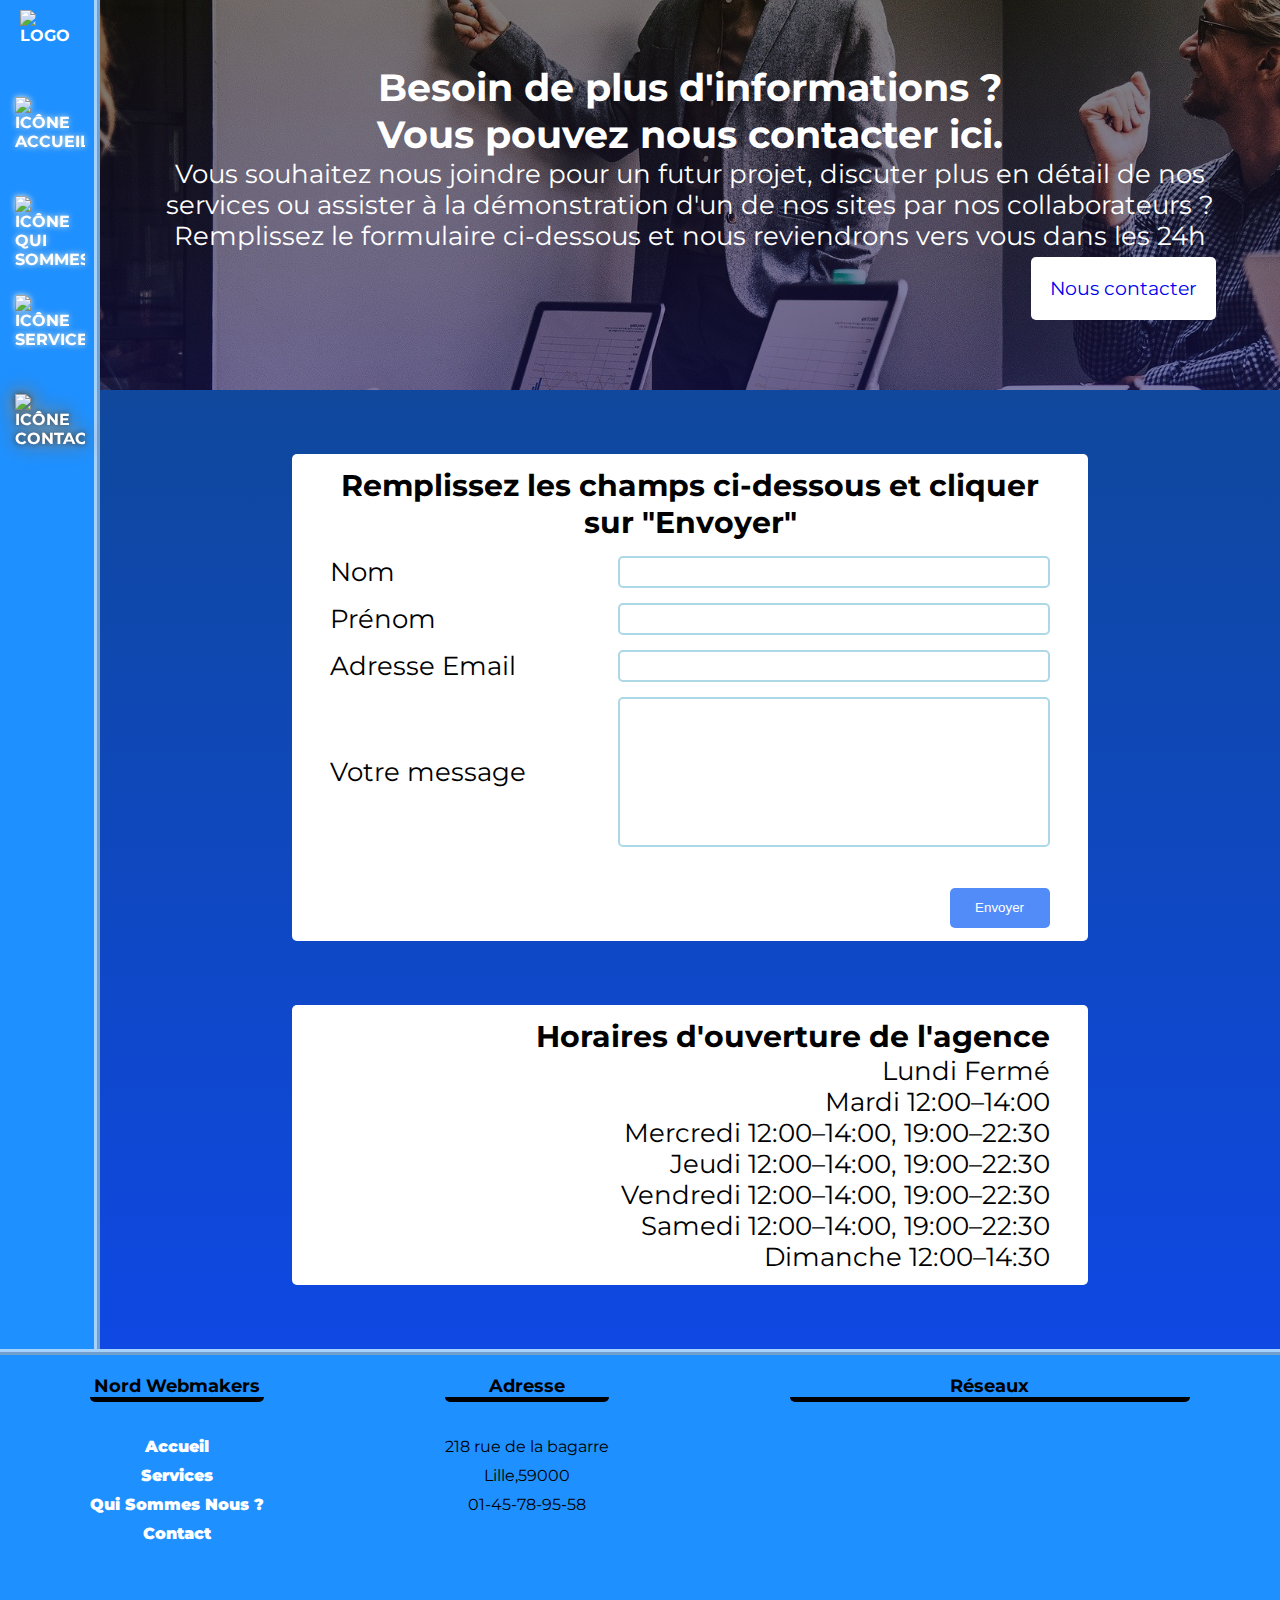
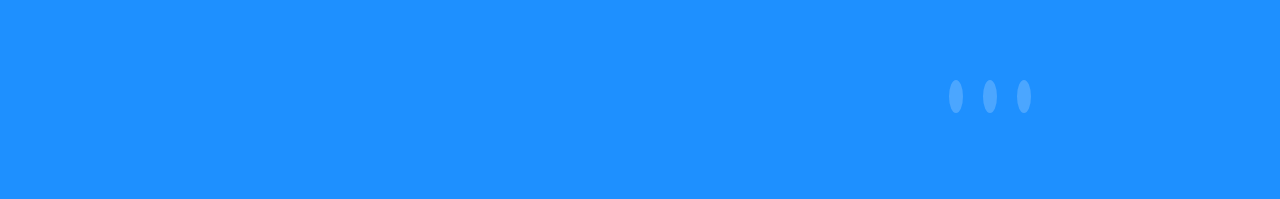
==== commit faebc1ea: "Update contact.html" ====
--- a/Nord_Webmakers/pages/contact.html
+++ b/Nord_Webmakers/pages/contact.html
@@ -1,36 +1,35 @@
 <!DOCTYPE html>
 <html lang="fr">
-    <head>
-        <meta charset="UTF-8">
-        <meta http-equiv="X-UA-Compatible" content="IE=edge">
-        <meta name="viewport" content="width=device-width, initial-scale=1.0">
+	<head>
+		<meta charset="UTF-8">
+		<meta name="viewport" content="width=device-width, initial-scale=1">
+		<meta name="description" content="A simple HTML5 Template for new projects.">
+		<meta name="author" content="CVitrant">
         <link rel="icon" type="image/png" href="../ressources/header/logo.png" />
-        <title>Nord Webmakers - Services</title>
-
-        <!-- police d'écriture -->
+		<title>Nord Webmakers - Contact</title>
+        
+		<!-- police d'écriture -->
         <link rel="preconnect" href="https://fonts.googleapis.com">
         <link rel="preconnect" href="https://fonts.gstatic.com" crossorigin>
-        <link href="https://fonts.googleapis.com/css2?family=Montserrat:wght@200;300;500;600;700&display=swap" rel="stylesheet">
-
-        <!-- Font Awesome -->
+        <link href="https://fonts.googleapis.com/css2?family=Montserrat:wght@200;300;500;600;700&display=swap" rel="stylesheet"> 
+		
+		<!-- Font awesome -->
         <link rel="stylesheet" href="https://use.fontawesome.com/releases/v5.7.2/css/all.css" integrity="sha384-fnmOCqbTlWIlj8LyTjo7mOUStjsKC4pOpQbqyi7RrhN7udi9RwhKkMHpvLbHG9Sr" crossorigin="anonymous" />
-
-        <!-- CSS -->
-        <link rel="stylesheet" href="../styles/style.css">
+		
+		<!-- CSS -->
+		<link rel="stylesheet" href="../styles/style.css">
         <link rel="stylesheet" href="../styles/main.css">
     </head>
-    
     <body>
-        <div class="container">
-        <!-- Header -->
-        <header>
-            <a href="../index.html"><img src="../ressources/header/logo.png" alt="Logo" id="logo"></a>
+		<div class="container">
+          <header>
+            <a href="#"><img src="../ressources/header/logo.png" alt="Logo" id="logo"></a>
             <nav>
                 <ul>
-                    <li><a href="../index.html"><img src="../ressources/header/accueil.png" alt="icône accueil"><span> Accueil</span></a></li>
-                    <li><a href="#"><img src="../ressources/header/quiSommesNous.png" alt="icône qui sommes nous" class="header-active"><span> Qui sommes-nous ?</span></a></li>
-                    <li><a href="services.html"><img src="../ressources/header/handshake.png" alt="icone services"><span> Services</span></a></li>
-                    <li><a href="contact.html"><img src="../ressources/header/contact.png" alt="icône contact"><span> Contact</span></a></li>
+                    <li><a href="../index.html"><img src="../ressources/header/accueil.png" alt="icône accueil"><span>Accueil</span></a></li>
+                    <li><a href="quiSommesNous.html"><img src="../ressources/header/quiSommesNous.png" alt="icône qui sommes nous"><span>Qui sommes-nous ?</span></a></li>
+                    <li><a href="services.html"><img src="../ressources/header/handshake.png" alt="icône services"><span>Services</span></a></li>
+                    <li><a href="#"><img src="../ressources/header/contact.png" alt="icône contact" class="header-active"><span>Contact</span></a></li>
                 </ul>
             </nav>
             <div id="menu">
@@ -39,19 +38,87 @@
                 <div id="hamburger"></div>
             </div>
         </header>
+        
+	<main>
 
-        <!-- Body -->
-        <main>Contenu</main>
+		<section id="maincont">
+			<h2>Besoin de plus d'informations ?<br>Vous pouvez nous contacter ici.</h2>
+			<p>
+				Vous souhaitez nous joindre pour un futur projet, discuter plus en détail de nos services ou assister à la démonstration d'un de nos sites par nos collaborateurs ? Remplissez le formulaire ci-dessous et nous reviendrons vers vous dans les 24h
+			</p>
+			<div id="dibutt">
+				<a href="#contform">Nous contacter</a>
+			</div>
+		</section>
+
+		<section id="contform">
+			<form method="post" name="contact_form"action="php/contact.php">
+				<h3>Remplissez les champs ci-dessous et cliquer sur "Envoyer"</h3>
+				<div>
+					<p>
+						Nom
+					</p>
+					<input type="text" name="name">
+				</div>
+				<div>
+					<p>
+						Prénom
+					</p>
+					<input type="text" name="surname">
+				</div>
+				<div>
+					<p>
+						Adresse Email
+					</p>
+					<input type="email" name="email">
+				</div>
+				<div>
+					<p>
+						Votre message
+					</p>
+					<textarea name="message" ></textarea>
+				</div>
+				<input type="submit" value="Envoyer">
+			</form>
+		</section>
+
+		<section  id="contho">
+            <div>
+                <h3>Horaires d'ouverture de l'agence</h3>
+			    <p>
+				    Lundi Fermé
+			    </p>
+			    <p>
+				    Mardi 12:00–14:00
+			    </p>
+			    <p>
+				    Mercredi 12:00–14:00, 19:00–22:30
+			    </p>
+			    <p>
+				    Jeudi 12:00–14:00, 19:00–22:30
+			    </p>
+			    <p>
+				    Vendredi 12:00–14:00, 19:00–22:30
+			    </p>
+			    <p>
+				    Samedi 12:00–14:00, 19:00–22:30
+			    </p>
+			    <p>
+				    Dimanche 12:00–14:30
+			    </p>
+		    </div>
+        </section>
+    </main>
 
         <!-- Footer -->
-        <footer>           
+		<footer>           
             <div class="footer-nav">
                 <h4>Nord Webmakers </h4>
                 <ul> 
                     <li><a href="../index.html">Accueil</a></li>
+                    <li><a href="services.html">Services</a></li>
                     <li><a href="quiSommesNous.html">Qui Sommes Nous ?</a></li>
-                    <li><a href="#" class="footerNav-active">Services</a></li>
-                    <li><a href="contact.html">Contact</a></li>
+                    <li><a href="#" class="footerNav-active">Contact</a></li>
                 </ul>
             </div>
 
@@ -65,7 +132,7 @@
             </div>
 
             <div class="footer-reseaux">
-                <h4>Réseaux </h4>
+                <h4>Réseaux</h4>
                 <div class="map-responsive">
                 <iframe src="https://www.google.com/maps/embed?pb=!1m18!1m12!1m3!1d20245.481559639942!2d3.0485179805654483!3d50.632964638047156!2m3!1f0!2f0!3f0!3m2!1i1024!2i768!4f13.1!3m3!1m2!1s0x47c2d59a2b3fa653%3A0x1aaf5c625712dace!2sLille-Centre%2C%20Lille!5e0!3m2!1sfr!2sfr!4v1634220404387!5m2!1sfr!2sfr" width="400" height="300" style="border:0;" allowfullscreen="" loading="lazy"></iframe>
                 </div>
@@ -76,7 +143,7 @@
                 </div>
             </div>
         </footer>
-    </div>
+	</div>
         <!-- JavaScript -->
         <script src="../scripts/script.js"></script>
     </body>
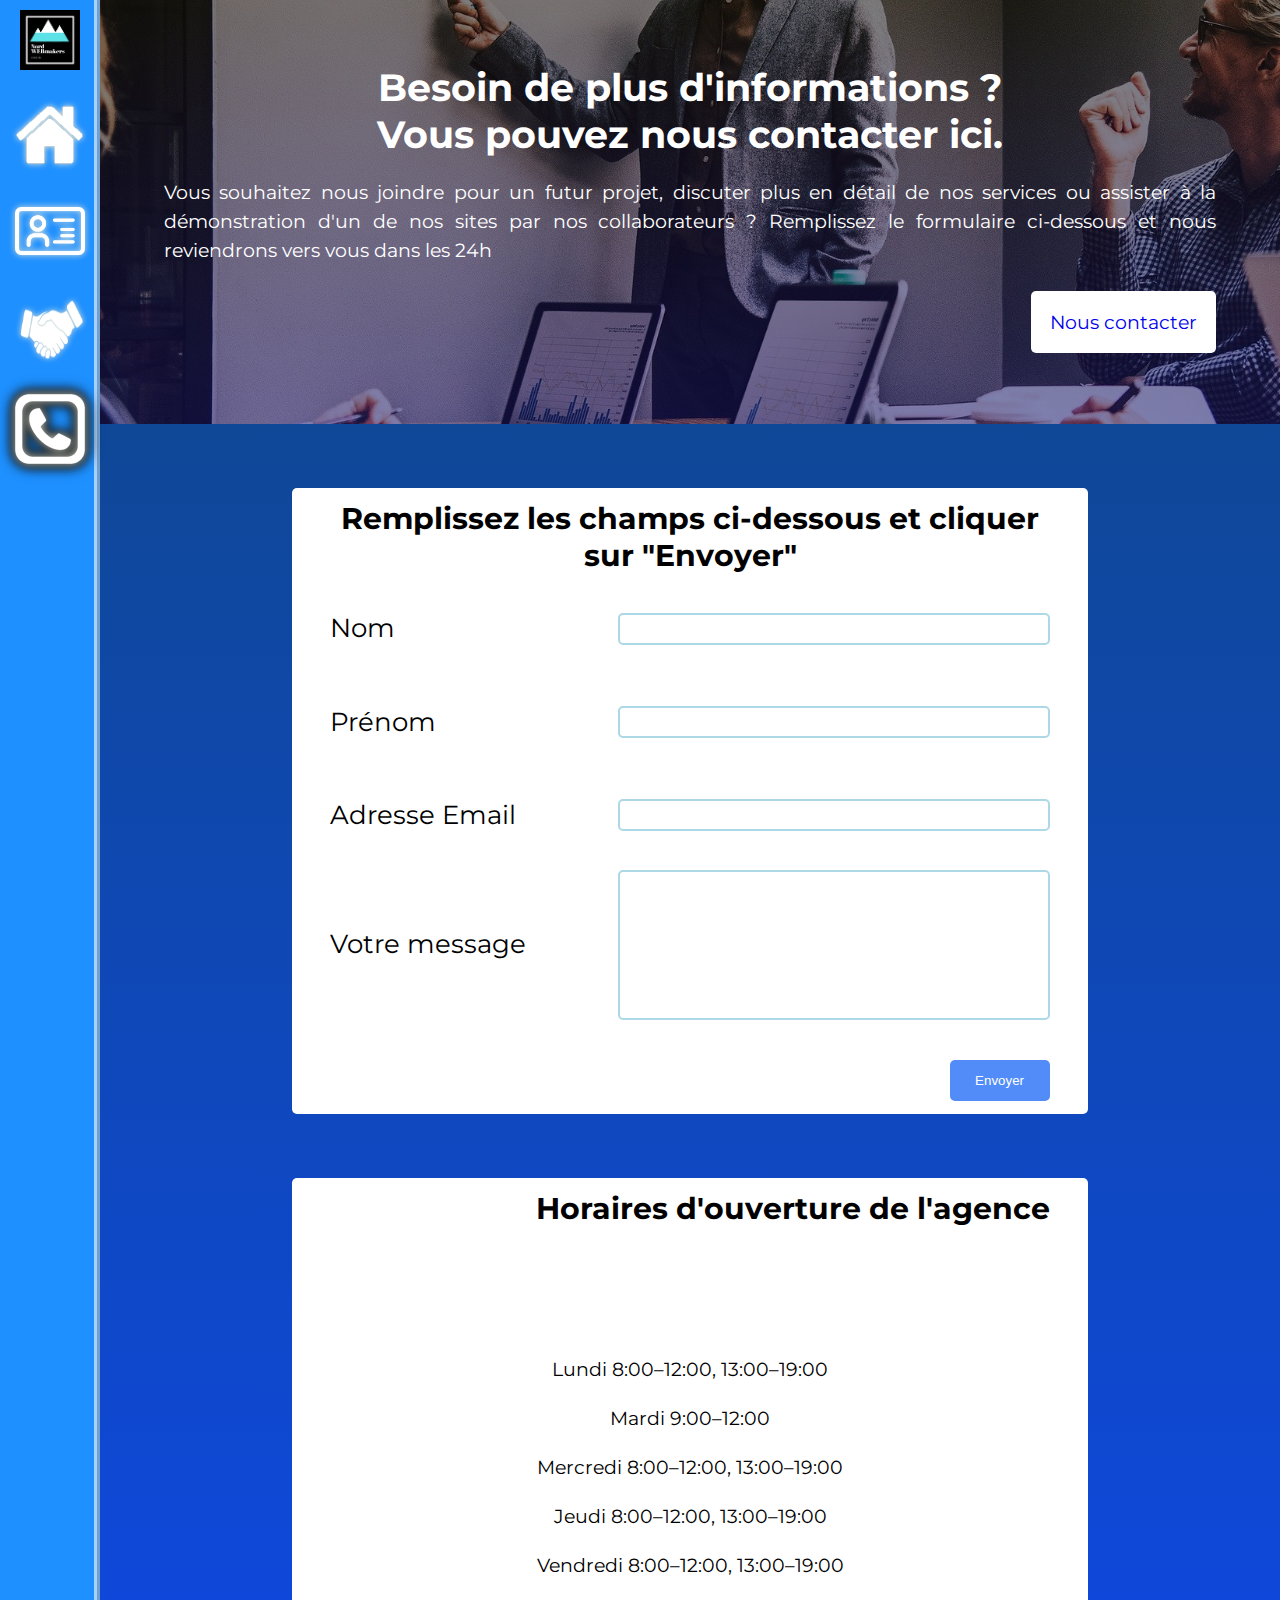
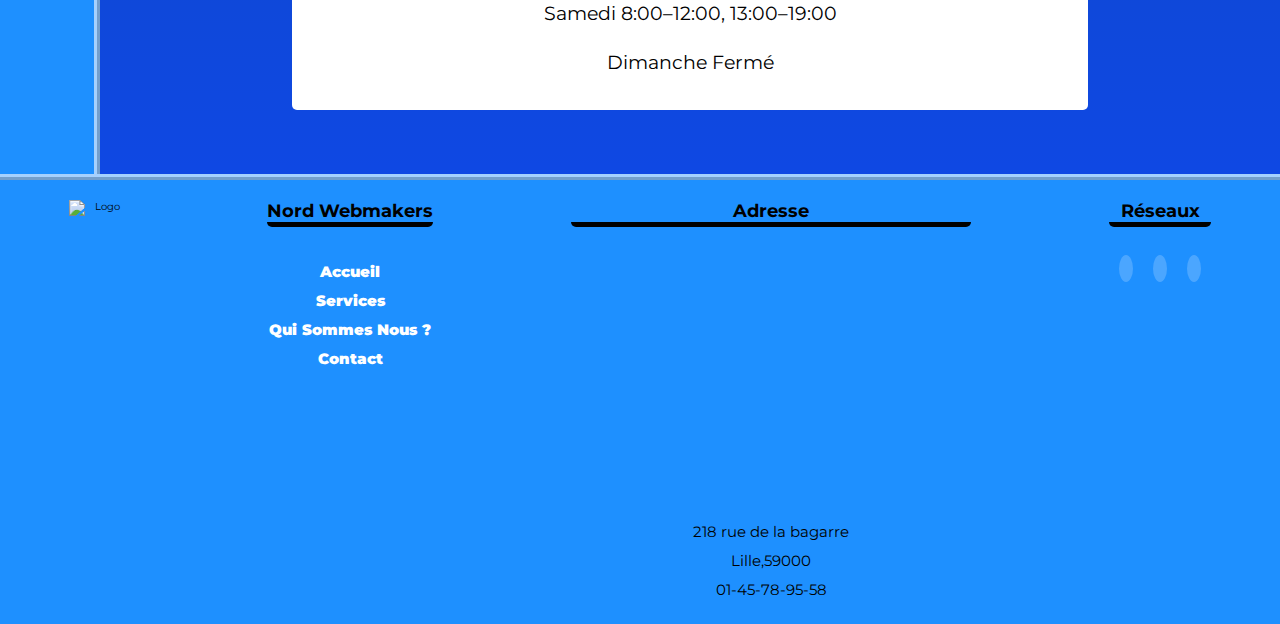
==== commit fc3c8444: "Add files via upload" ====
--- a/Nord_Webmakers/pages/contact.html
+++ b/Nord_Webmakers/pages/contact.html
@@ -5,146 +5,162 @@
 		<meta name="viewport" content="width=device-width, initial-scale=1">
 		<meta name="description" content="A simple HTML5 Template for new projects.">
 		<meta name="author" content="CVitrant">
-        <link rel="icon" type="image/png" href="../ressources/header/logo.png" />
+
+		<!-- Icône et Nom de page -->
+		<link rel="icon" type="image/png" href="../ressources/header/logo.png" />
 		<title>Nord Webmakers - Contact</title>
-        
+
 		<!-- police d'écriture -->
-        <link rel="preconnect" href="https://fonts.googleapis.com">
-        <link rel="preconnect" href="https://fonts.gstatic.com" crossorigin>
-        <link href="https://fonts.googleapis.com/css2?family=Montserrat:wght@200;300;500;600;700&display=swap" rel="stylesheet"> 
+		<link rel="preconnect" href="https://fonts.googleapis.com">
+		<link rel="preconnect" href="https://fonts.gstatic.com" crossorigin>
+		<link href="https://fonts.googleapis.com/css2?family=Montserrat:wght@200;300;500;600;700&display=swap" rel="stylesheet"> 
 		
 		<!-- Font awesome -->
-        <link rel="stylesheet" href="https://use.fontawesome.com/releases/v5.7.2/css/all.css" integrity="sha384-fnmOCqbTlWIlj8LyTjo7mOUStjsKC4pOpQbqyi7RrhN7udi9RwhKkMHpvLbHG9Sr" crossorigin="anonymous" />
-		
+		<link rel="stylesheet" href="https://use.fontawesome.com/releases/v5.7.2/css/all.css" integrity="sha384-fnmOCqbTlWIlj8LyTjo7mOUStjsKC4pOpQbqyi7RrhN7udi9RwhKkMHpvLbHG9Sr" crossorigin="anonymous" />
+
 		<!-- CSS -->
 		<link rel="stylesheet" href="../styles/style.css">
-        <link rel="stylesheet" href="../styles/main.css">
-    </head>
-    <body>
+		<link rel="stylesheet" href="../styles/main.css">
+
+	</head>
+
+    	<body>
+
 		<div class="container">
-          <header>
-            <a href="#"><img src="../ressources/header/logo.png" alt="Logo" id="logo"></a>
-            <nav>
-                <ul>
-                    <li><a href="../index.html"><img src="../ressources/header/accueil.png" alt="icône accueil"><span>Accueil</span></a></li>
-                    <li><a href="quiSommesNous.html"><img src="../ressources/header/quiSommesNous.png" alt="icône qui sommes nous"><span>Qui sommes-nous ?</span></a></li>
-                    <li><a href="services.html"><img src="../ressources/header/handshake.png" alt="icône services"><span>Services</span></a></li>
-                    <li><a href="#"><img src="../ressources/header/contact.png" alt="icône contact" class="header-active"><span>Contact</span></a></li>
-                </ul>
-            </nav>
-            <div id="menu">
-                <div id="hamburger"></div>
-                <div id="hamburger"></div>
-                <div id="hamburger"></div>
-            </div>
-        </header>
+
+			<!-- Header -->
+
+			<header>
+            
+				<a href="#"><img src="../ressources/header/logo.png" alt="Logo" id="logo"></a>
+				<nav>
+					<ul>
+						<li><a href="../index.html"><img src="../ressources/header/accueil.png" alt="icône accueil"><span>Accueil</span></a></li>
+						<li><a href="quiSommesNous.html"><img src="../ressources/header/quiSommesNous.png" alt="icône qui sommes nous"><span>Qui sommes-nous ?</span></a></li>
+						<li><a href="services.html"><img src="../ressources/header/handshake.png" alt="icône services"><span>Services</span></a></li>
+						<li><a href="#"><img src="../ressources/header/contact.png" alt="icône contact" class="header-active"><span>Contact</span></a></li>
+					</ul>
+				</nav>
+				<div id="menu">
+					<div id="hamburger"></div>
+					<div id="hamburger"></div>
+					<div id="hamburger"></div>
+				</div>
+        		</header>
         
-	<main>
+			<!-- Body -->
 
-		<section id="maincont">
-			<h2>Besoin de plus d'informations ?<br>Vous pouvez nous contacter ici.</h2>
-			<p>
-				Vous souhaitez nous joindre pour un futur projet, discuter plus en détail de nos services ou assister à la démonstration d'un de nos sites par nos collaborateurs ? Remplissez le formulaire ci-dessous et nous reviendrons vers vous dans les 24h
-			</p>
-			<div id="dibutt">
-				<a href="#contform">Nous contacter</a>
-			</div>
-		</section>
+			<main>
 
-		<section id="contform">
-			<form method="post" name="contact_form"action="php/contact.php">
-				<h3>Remplissez les champs ci-dessous et cliquer sur "Envoyer"</h3>
-				<div>
+				<section id="maincont">
+					<h2>Besoin de plus d'informations ?<br>Vous pouvez nous contacter ici.</h2>
 					<p>
-						Nom
+						Vous souhaitez nous joindre pour un futur projet, discuter plus en détail de nos services ou assister à la démonstration d'un de nos sites par nos collaborateurs ? Remplissez le formulaire ci-dessous et nous reviendrons vers vous dans les 24h
 					</p>
-					<input type="text" name="name">
+					<div id="dibutt">
+						<a href="#contform">Nous contacter</a>
+					</div>
+				</section>
+
+				<section id="contform">
+					<form method="post" name="contact_form"action="../php/contact.php">
+						<h3>Remplissez les champs ci-dessous et cliquer sur "Envoyer"</h3>
+						<div>
+							<p>
+								Nom
+							</p>
+							<input type="text" name="name">
+						</div>
+						<div>
+							<p>
+								Prénom
+							</p>
+							<input type="text" name="surname">
+						</div>
+						<div>
+							<p>
+								Adresse Email
+							</p>
+							<input type="email" name="email">
+						</div>
+						<div>
+							<p>
+								Votre message
+							</p>
+							<textarea name="message" ></textarea>
+						</div>
+						<input type="submit" value="Envoyer">
+					</form>
+				</section>
+
+				<section  id="contho">
+					<div>
+						<h3>Horaires d'ouverture de l'agence</h3>
+						<p>
+							Lundi 8:00–12:00, 13:00–19:00
+						</p>
+						<p>
+							Mardi 9:00–12:00
+						</p>
+						<p>
+							Mercredi 8:00–12:00, 13:00–19:00
+						</p>
+						<p>
+							Jeudi 8:00–12:00, 13:00–19:00
+						</p>
+						<p>
+							Vendredi 8:00–12:00, 13:00–19:00
+						</p>
+						<p>
+							Samedi 8:00–12:00, 13:00–19:00
+						</p>
+						<p>
+							Dimanche Fermé
+						</p>
+					</div>
+				</section>
+    		</main>
+
+			<!-- Footer -->
+
+			<footer>     
+
+				<img class="logofoot" src="../ressources/QuiSommesNous/logo.png" alt="Logo" id="logoFooter"/> 
+				<div class="footer-nav">
+					<h4>Nord Webmakers </h4>
+					<ul> 
+						<li><a href="../index.html">Accueil</a></li>
+						<li><a href="services.html">Services</a></li>
+						<li><a href="quiSommesNous.html">Qui Sommes Nous ?</a></li>
+						<li><a href="#" class="footerNav-active">Contact</a></li>
+					</ul>
 				</div>
-				<div>
-					<p>
-						Prénom
-					</p>
-					<input type="text" name="surname">
+
+				<div class="footer-address">
+					<h4>Adresse</h4>
+					<div class="map-responsive">
+						<iframe src="https://www.google.com/maps/embed?pb=!1m18!1m12!1m3!1d20245.481559639942!2d3.0485179805654483!3d50.632964638047156!2m3!1f0!2f0!3f0!3m2!1i1024!2i768!4f13.1!3m3!1m2!1s0x47c2d59a2b3fa653%3A0x1aaf5c625712dace!2sLille-Centre%2C%20Lille!5e0!3m2!1sfr!2sfr!4v1634220404387!5m2!1sfr!2sfr" width="400" height="300" style="border:0;" allowfullscreen="" loading="lazy"></iframe>
+					</div>
+					<ul> 
+						<li> 218 rue de la bagarre</li>
+						<li> Lille,59000</li>
+						<li> 01-45-78-95-58</li>
+					</ul>
 				</div>
-				<div>
-					<p>
-						Adresse Email
-					</p>
-					<input type="email" name="email">
+
+				<div class="footer-reseaux">
+					<h4>Réseaux</h4>
+					<div class="social-links"> 
+						<a href="https://www.instagram.com/"><i class="fab fa-instagram fa-2x"></i></a>
+						<a href="https://github.com/CVitrant/SiteEntreprise"><i class="fab fa-github fa-2x"></i></a>
+						<a href="https://www.linkedin.com/"><i class="fab fa-linkedin fa-2x"></i></a>
+					</div>
 				</div>
-				<div>
-					<p>
-						Votre message
-					</p>
-					<textarea name="message" ></textarea>
-				</div>
-				<input type="submit" value="Envoyer">
-			</form>
-		</section>
+			</footer>
+		</div>
 
-		<section  id="contho">
-            <div>
-                <h3>Horaires d'ouverture de l'agence</h3>
-			    <p>
-				    Lundi Fermé
-			    </p>
-			    <p>
-				    Mardi 12:00–14:00
-			    </p>
-			    <p>
-				    Mercredi 12:00–14:00, 19:00–22:30
-			    </p>
-			    <p>
-				    Jeudi 12:00–14:00, 19:00–22:30
-			    </p>
-			    <p>
-				    Vendredi 12:00–14:00, 19:00–22:30
-			    </p>
-			    <p>
-				    Samedi 12:00–14:00, 19:00–22:30
-			    </p>
-			    <p>
-				    Dimanche 12:00–14:30
-			    </p>
-		    </div>
-        </section>
-    </main>
-
-        <!-- Footer -->
-		<footer>           
-            <div class="footer-nav">
-                <h4>Nord Webmakers </h4>
-                <ul> 
-                    <li><a href="../index.html">Accueil</a></li>
-                    <li><a href="services.html">Services</a></li>
-                    <li><a href="quiSommesNous.html">Qui Sommes Nous ?</a></li>
-                    <li><a href="#" class="footerNav-active">Contact</a></li>
-                </ul>
-            </div>
-
-            <div class="footer-address">
-                <h4>Adresse</h4>
-                <ul> 
-                    <li> 218 rue de la bagarre</li>
-                    <li> Lille,59000</li>
-                    <li> 01-45-78-95-58</li>
-                </ul>
-            </div>
-
-            <div class="footer-reseaux">
-                <h4>Réseaux</h4>
-                <div class="map-responsive">
-                <iframe src="https://www.google.com/maps/embed?pb=!1m18!1m12!1m3!1d20245.481559639942!2d3.0485179805654483!3d50.632964638047156!2m3!1f0!2f0!3f0!3m2!1i1024!2i768!4f13.1!3m3!1m2!1s0x47c2d59a2b3fa653%3A0x1aaf5c625712dace!2sLille-Centre%2C%20Lille!5e0!3m2!1sfr!2sfr!4v1634220404387!5m2!1sfr!2sfr" width="400" height="300" style="border:0;" allowfullscreen="" loading="lazy"></iframe>
-                </div>
-                <div class="social-links"> 
-                    <a href="https://www.instagram.com/"><i class="fab fa-instagram fa-2x"></i></a>
-                    <a href="https://github.com/CVitrant/SiteEntreprise"><i class="fab fa-github fa-2x"></i></a>
-                    <a href="https://www.linkedin.com/"><i class="fab fa-linkedin fa-2x"></i></a>
-                </div>
-            </div>
-        </footer>
-	</div>
         <!-- JavaScript -->
         <script src="../scripts/script.js"></script>
+		
     </body>
 </html>
--- a/Nord_Webmakers/styles/style.css
+++ b/Nord_Webmakers/styles/style.css
@@ -7,8 +7,14 @@
         margin: 0;
     }
 
+    html
+    {
+        font-size: 62.5%;
+    }
+
     body
     {
+        width: 100%;
         height: 100vh;
         font-family: 'Montserrat', Arial, Helvetica, sans-serif;
         background: rgb(30, 144, 255);
@@ -36,6 +42,7 @@
         background: rgb(30, 144, 255);
         position : relative;
         border-right: 6px ridge rgba(255, 253, 253, 0.6);
+        z-index: 2;
     }
 
     /* Logo */
@@ -84,6 +91,7 @@
         flex-direction: row;
         align-items: center;
         font-weight: 700;
+        font-size: 1.6rem;
     }
 
     header li:hover
@@ -118,7 +126,7 @@
 
     .header-active
     {
-        filter:drop-shadow(0px 0px 10px rgb(227, 230, 218)) drop-shadow(0px 0px 3px rgb(13, 14, 12)) ;
+        filter:drop-shadow(0px 0px 5px rgb(227, 230, 218)) drop-shadow(0px 0px 5px rgb(0, 0, 0)) drop-shadow(0px 0px 5px rgb(0, 0, 0)) ;
     }
 
     /* Menu hamburger */
@@ -157,6 +165,11 @@
 /* Footer */
 
     /* Global */
+
+    .logofoot{
+        width: 60px;
+        height: 60px;
+    }
 
     footer
     {
@@ -188,6 +201,7 @@
         list-style-type: none;
         margin: 10px 0;
         transition: all 0.5s ease;
+        font-size: 1.5rem;
     }
 
     .footer-nav li:hover
@@ -211,7 +225,7 @@
     }
 
     /* Map interactive */
-    
+
     .map-responsive 
     {
         overflow:hidden;
@@ -253,7 +267,7 @@
         background-color: white;
     }
 
-/* Main */
+    /* Main */
 
     main
     {
@@ -264,155 +278,156 @@
 
 /* Media queries */
 
-@media screen and (max-width:726px)
-{
-    .map-responsive 
-    {
-        height:200px;
-        width: 400px;
-    }
-}
-
-@media screen and (max-width:550px)
-{
-
-    /* Header */
-
-    header
-    {
-        display: block;
-        background:rgb(30, 144, 255);
-        border-bottom: 6px ridge rgba(255, 253, 253, 0.6);
-        padding: 0;
-        position: fixed;
-        width: 100%;
-        height: 70px;
-    }
-
-    #logo
-    {
-        padding-top: 5px;
-    }
-
-    /* Navbar */
-
-    header nav
-    {
-        grid-area: 1 / 2 / 2 / 3;
-        position: relative;
-    }
-
-    header nav ul 
-    {
-        line-height: 70px;
-        width: 100%;
-        position: absolute;
-        top: 10px;
-        display: none;
-    }
-
-    header nav li
-    {
-        background: none;
-        border-radius: initial;
-        width: 100%;
-        display: block;
-        margin:0;
-        padding-left: 0;
-        border-bottom: 2px ridge rgba(255, 253, 253, 0.6);
-        background: rgb(30, 144, 255);
-    }
-
-    header nav li:hover
-    {
-        width: auto;
-        border-radius: initial;
-    }
-
-    header nav li a
-    {
-        display: inline;
-        color: rgb(255, 255, 255);
-        font-weight: 700;
-        text-decoration: none;
-        text-transform: uppercase;
-    }
-
-    header nav img
-    {   
-        display: none;
-    }
-
-    header span
-    {
-        display: inline;
-    }
-
-    /* Menu hamburger */
-
-    #menu
-    {
-        display: block;
-        width: 50px;
-        height: 50px;
-        margin: 9px 9px 0 auto;
-        border-radius: 5px;
-        border: 2px double rgb(255, 255, 255);
-        padding-left: 3px;
-    }
-
-    #hamburger
-    {
-        text-align: center;
-        width: 40px;
-        height: 4px;
-        background: rgb(255, 255, 255);
-    }
-
-    #hamburger:nth-of-type(1)
-    {
-        top: 10px;
-    }
-
-    #hamburger:nth-of-type(3)
-    {
-        top: 36px;
-    }
-
-    .affiche
-    {
-        display: block;
-    }
-
-    /* Main */
-    
-    main
-    {
-        grid-area: 2 / 1 / 3 / 3; 
-    }
-
-}
-
-@media screen and (max-width:425px)
-{
-    .map-responsive 
-    {
-        width: 325px;
-    }
-}
-
-@media screen and (max-width:350px)
-{
-    .map-responsive 
-    {
-        width: 200px;
-    }
-}
-
-@media screen and (max-width:330px)
-{
-    body
-    {
-        grid-template-rows : 70px 1fr 800px;
-    }
-}
+    @media screen and (max-width:726px)
+    {
+        .map-responsive 
+        {
+            height:200px;
+            width: 400px;
+        }
+    }
+
+    @media screen and (max-width:600px)
+    {
+
+        /* Header */
+
+        header
+        {
+            display: block;
+            background:rgb(30, 144, 255);
+            border-bottom: 6px ridge rgba(255, 253, 253, 0.6);
+            border-right:none;
+            padding: 0;
+            position: fixed;
+            width: 100%;
+            height: 70px;
+        }
+
+        #logo
+        {
+            padding-top: 5px;
+        }
+
+        /* Navbar */
+
+        header nav
+        {
+            grid-area: 1 / 2 / 2 / 3;
+            position: relative;
+        }
+
+        header nav ul 
+        {
+            line-height: 70px;
+            width: 100%;
+            position: absolute;
+            top: 10px;
+            display: none;
+        }
+
+        header nav li
+        {
+            background: none;
+            border-radius: initial;
+            width: 100%;
+            display: block;
+            margin:0;
+            padding-left: 0;
+            border-bottom: 2px ridge rgba(255, 253, 253, 0.6);
+            background: rgb(30, 144, 255);
+        }
+
+        header nav li:hover
+        {
+            width: auto;
+            border-radius: initial;
+        }
+
+        header nav li a
+        {
+            display: inline;
+            color: rgb(255, 255, 255);
+            font-weight: 700;
+            text-decoration: none;
+            text-transform: uppercase;
+        }
+
+        header nav img
+        {   
+            display: none;
+        }
+
+        header span
+        {
+            display: inline;
+        }
+
+        /* Menu hamburger */
+
+        #menu
+        {
+            display: block;
+            width: 50px;
+            height: 50px;
+            margin: 9px 9px 0 auto;
+            border-radius: 5px;
+            border: 2px double rgb(255, 255, 255);
+            padding-left: 3px;
+        }
+
+        #hamburger
+        {
+            text-align: center;
+            width: 40px;
+            height: 4px;
+            background: rgb(255, 255, 255);
+        }
+
+        #hamburger:nth-of-type(1)
+        {
+            top: 10px;
+        }
+
+        #hamburger:nth-of-type(3)
+        {
+            top: 36px;
+        }
+
+        .affiche
+        {
+            display: block;
+        }
+
+        /* Main */
+
+        main
+        {
+            grid-area: 2 / 1 / 3 / 3; 
+        }
+
+    }
+
+    @media screen and (max-width:425px)
+    {
+        .map-responsive 
+        {
+            width: 325px;
+        }
+    }
+
+    @media screen and (max-width:350px)
+    {
+        .map-responsive 
+        {
+            width: 200px;
+        }
+    }
+
+    @media screen and (max-width:330px)
+    {
+        body
+        {
+            grid-template-rows : 70px 1fr 800px;
+        }
+    }
--- a/Nord_Webmakers/styles/main.css
+++ b/Nord_Webmakers/styles/main.css
@@ -1,20 +1,453 @@
-/* Contact */
-
-    /* Bannière */
-
-    #maincont 
-    {
-        background-image: linear-gradient(rgba(0, 0, 0, 0.5), rgba(0, 0, 200, 0.5)),
-                    url("../ressources/banner_contact.jpg");
+/* Accueil */
+
+    /* Global */
+
+    #bodyAccueil
+    {
+        overflow: hidden;
+    }
+
+    .mainAccueil
+    {
+        min-height: 50vh;
+    }
+
+    /* Animation JS*/
+
+    #animJS
+    {
+        width: 100%;
+        min-height: 100%;
+        position: relative;
+    }
+
+    .mainAccueil .bulle
+    {
+        position: absolute;
+        pointer-events: none;
+        background: transparent;
+        border: 6px solid rgb(222, 151, 240);
+        border-radius: 50%;
+        animation : animeBulle 1.5s linear infinite;
+    }
+
+    #bulle2
+    {
+        background: rgb(222, 151, 240);
+    }
+
+    @keyframes animeBulle
+    {
+        0%
+        {
+            transform: scale(0) translateY(0) rotate(0);
+            opacity: 0;
+        }
+        10% 
+        {
+            opacity: 1;
+        }
+        90%
+        {
+            opacity: 1;
+        }
+        100%
+        {
+            transform: scale(1) translateY(50px) rotate(45deg);
+            opacity: 0;
+        }
+    }
+
+    /* Video */
+
+    #animJS video
+    {
+        width: 100%;
+        height: 100%;
+        object-fit: cover;
+        position: absolute;
+    }
+
+    .textAccueil
+    {
+        position: absolute;
+        top: 30%;
+        left: 50%;
+        transform: translate(-50%);
+    }
+
+    .textAccueil h1, .textAccueil h2
+    {
+        text-align: center;
+        font-size: 4rem;
+        color: rgba(255,255,255,0.5);
+    }
+
+    .textAccueil h2
+    {
+        padding-top: 10px;
+    }
+
+    @media screen and (max-width:800px)
+    {
+        #bodyAccueil
+        {
+            overflow: auto;
+        }
+
+        .mainAccueil
+        {
+            min-height: 100vh;
+        }
+
+
+    }
+
+/* Qui sommes nous ? */
+
+    .qui-sommes-nous
+    {
+        color: #fff;
+        text-align: center;
+        padding-bottom: 50px;
+        font-size: 3rem;
+        text-transform: uppercase;
+    }
+
+    .carteqsn
+    {
+        background: rgb(103, 199, 255);
+        border-radius: 10px;
+        max-width: 425px;
+        min-width: 280px;
+        margin: 0 auto;
+        display: flex;
+        flex-direction: column;
+        text-align: start;
+        color: #000;
+        padding: 10px 30px;
+        font-size: 1.2rem;
+        line-height: 1.5;
+        box-shadow: 5px 5px 10px 5px rgb(172, 165, 165);
+        transition: box-shadow 0.3s 0.5s ease-in-out, transform 0.5s 0.5s ease-in-out; 
+    }
+
+    .carteqsn-refonte
+    {
+        display: grid;
+        grid-template-columns:repeat(auto-fill,600px);
+        grid-template-rows: repeat(3, 1fr);
+        grid-gap: 50px;
+        align-items: center;
+        justify-content: center;
+    }
+    
+    .carteqsn h3
+    {
+        text-align: center;
+        color: rgb(255, 255, 255);
+        font-size: 1.5rem;
+    }
+
+    .carteqsn:hover
+    {
+        box-shadow: 0 0 5px 5px rgb(1, 255, 255),
+        inset 0 0 6px 4px rgb(2, 91, 255),
+        inset 0 0 4px 4px rgb(12, 148, 130),
+        inset 0 0 4px 4px rgb(218, 147, 236);
+        transform: scale(1.2);
+    }
+
+    .carteqsn a
+    {
+        width: 100%;
+        height: 40px;
+        background-color: rgb(255, 30, 30);
+        border-radius: 10px;
+        margin : 10px auto;
+        display: flex;
+        justify-content: center;
+        align-items: center;
+        text-decoration: none;
+        cursor: pointer;
+        color: #fff;
+        transition: border 0.3s ease-in-out, background-color 1s ease-in-out, color 1s ease-in-out;
+    }
+ 
+    .carteqsn a:hover
+    {
+        background-color: rgb(255, 255, 255);
+        border: 2px solid rgb(30, 144, 255);
+        color: rgb(30, 144, 255);
+    }
+
+    .imge
+    {
+        border-radius: 20px;
+        width: 300px;
+        height: 250px;
+        margin: 0 auto;
+    }
+
+    .parallaxe
+    {
+        background: url('../ressources/quiSommesNous/reseau-internet.jpg');
         background-repeat: no-repeat;
         background-size: cover;
         background-attachment: fixed;
-        text-align: center;
+    } 
+
+    @media screen and ( max-width: 1350px )
+    { 
+        #ordi {order:1}
+        #ordi1{order:2}
+        #ordi2{order:4}
+        #ordi3{order:3}
+        #ordi4{order:5}
+        #ordi5{order:6}
+    }
+
+/* Services */
+
+    /* Global */
+
+    .main-services
+    {
+        color: #fff;
+    }
+
+    section
+    {
+        padding: 20px;
+    }
+
+    p
+    {
+        margin: 20px 0;
+        text-align: justify;
+        line-height: 1.5;
+        font-size: 1.3rem;
+    }
+    
+    .carte
+    {
+        background: rgb(255, 255, 255);
+        border-radius: 10px;
+        max-width: 425px;
+        min-width: 280px;
+        margin: 0 10px;
         display: flex;
         flex-direction: column;
-        font-size: 2vw;
+        text-align: start;
+        color: #000;
+        padding: 10px 30px;
+        font-size: 1.4rem;
+        line-height: 1.5;
+        box-shadow: 5px 5px 10px 5px rgb(172, 165, 165);
+        transition: box-shadow 0.3s 0.5s ease-in-out, transform 0.5s 0.5s ease-in-out; 
+    }
+
+    .carte h3
+    {
+        text-align: center;
+        color: rgb(30, 144, 255);
+        font-size: 1.9rem;
+    }
+
+    .main-services h1, .main-services h2
+    {
+        text-align: center;
+        padding-bottom: 10px;
+        font-size: 3rem;
+        text-transform: uppercase;
+    }
+
+    /* Section Refonte & Offres*/
+
+    .section-refonte
+    {
+        background: url('../ressources/services/code.jpg');
+        background-repeat: no-repeat;
+        background-size: cover;
+        background-attachment: fixed;
+    }
+
+    .section-refonte, .section-refonte p, .section-offres
+    {
+        text-align: center;
+    }
+
+    .refonte-cartes
+    {
+        display: grid;
+        grid-template-columns: repeat(auto-fill, 450px);
+        grid-template-rows: repeat(2, 1fr);
+        grid-gap: 30px;
+        justify-content: space-around;
+        flex-wrap: wrap;
+    }
+
+    .offres-cartes
+    {
+        display: grid;
+        grid-template-columns: repeat(auto-fill, 450px);
+        grid-template-rows: 1fr;
+        grid-gap: 30px;
+        justify-content: space-around;
+        flex-wrap: wrap;
+    }
+
+    .section-refonte .carte:hover, .section-offres .carte:hover
+    {
+        box-shadow: 0 0 5px 5px rgb(218, 147, 236),
+        inset 0 0 6px 4px rgb(218, 147, 236),
+        inset 0 0 4px 4px rgb(218, 147, 236),
+        inset 0 0 4px 4px rgb(218, 147, 236);
+        transform: scale(1.2);
+    }
+
+    .carte a
+    {
+        width: 100%;
+        height: 40px;
+        background-color: rgb(30, 144, 255);
+        border-radius: 10px;
+        margin : 10px auto;
+        display: flex;
+        justify-content: center;
+        align-items: center;
+        text-decoration: none;
+        cursor: pointer;
+        color: #fff;
+        transition: border 0.3s ease-in-out, background-color 1s ease-in-out, color 1s ease-in-out;
+    }
+
+    .carte a:hover
+    {
+        background-color: rgb(255, 255, 255);
+        border: 2px solid rgb(30, 144, 255);
+        color: rgb(30, 144, 255);
+    }
+
+    /* Section importance */
+
+    .section-importance ul
+    {
+        padding-left: 20px;
+        line-height: 1.5;
+    }
+
+    .section-importance span
+    {
+        font-style: italic;
+        line-height: 1.5;
+    }
+
+    /* Section utilité */
+
+    .section-utilite
+    {
+        background-image: url('../ressources/services/web.jpg');
+        background-repeat: no-repeat;
+        background-position: center;
+        background-attachment: fixed;
+        display: flex;
+        flex-direction: column;
+        justify-content: center;
+    }
+
+    .grilleUtilite
+    {
+        max-width: 920px;
+        display: grid;
+        grid-template-columns: 70px 1fr;
+        grid-template-rows: repeat(10, 1fr);
+        grid-gap: 20px 20px;
+        align-items: center;
+        color: #000;
+        padding: 10px;
+        border-radius: 10px;
+    }
+
+    .section-utilite h2
+    {
+        color: #000;
+    }
+
+    .section-utilite p
+    {
+        text-align: start;
+        padding: 0px 10px;
+        border-radius: 10px;
+        margin: 0;
+        height: 100%;
+        font-size: 1.2rem;
+    }
+
+    .section-utilite span
+    {
+        font-weight: 700;
+    }
+
+    @media screen and (max-width: 675px)
+    {
+        .grilleUtilite
+        {
+            grid-template-rows: repeat(10, 100px);
+        }
+    }
+
+    @media screen and (max-width:600px)
+    {
+        .section-utilite
+        {
+            background-image: url('../ressources/services/web-small.jpg');
+            background-size: cover;
+        }
+    }
+
+    @media screen and (max-width: 455px)
+    {
+        .refonte-cartes
+        {
+            grid-template-columns: repeat(auto-fill, 300px);
+        }
+
+        .offres-cartes
+        {
+            grid-template-columns: repeat(auto-fill, 300px);
+        }
+
+        .grilleUtilite
+        {
+            grid-template-rows: repeat(10, 130px);
+        }
+    }
+
+/* Contact */
+
+    /* Bannière */
+
+    #maincont 
+    {
+        background-image: linear-gradient(rgba(0, 0, 0, 0.5), rgba(0, 0, 200, 0.5)),
+                    url("../ressources/contact/banner_contact.jpg");
+        background-repeat: no-repeat;
+        background-size: cover;
+        background-attachment: fixed;
+        text-align: center;
+        display: flex;
+        flex-direction: column;
         color: #fff;
         padding: 5vw;
+    }
+
+    #maincont h2 {
+        font-size: 3vw;
+    }
+
+    #maincont p {
+        font-size: 1.5vw;
     }
     
     #dibutt 
@@ -38,8 +471,8 @@
     
     #dibutt a:hover 
     {
-    color: #fff;
-    background-color: #000;
+        color: #fff;
+        background-color: #000;
     }
     
     /* Sections */
@@ -48,13 +481,13 @@
 
         #contform, #contho 
         {
-        background-color: #fff;
-        margin: 5vw 15vw;
-        padding: 1vw 3vw;
-        text-align: right;
-        font-size: 2vw;
-        border-radius: 5px;
-        transition: 0.3s;
+            background-color: #fff;
+            margin: 5vw 15vw;
+            padding: 1vw 3vw;
+            text-align: right;
+            font-size: 2vw;
+            border-radius: 5px;
+            transition: 0.3s;
         }
     
         /* Formulaire */
@@ -84,6 +517,10 @@
             justify-content: space-between;
             align-items: center;
             margin: 15px 0px;
+        }
+
+        #contform form div p {
+            font-size: 2vw;
         }
     
         #contform input[type=submit] 
@@ -102,3 +539,12 @@
             color: #fff;
             background-color: black;
         }
+
+        #contho p {
+            font-size: 1.5vw;
+            text-align: center;
+        }
+
+        #contho h3 {
+            margin-bottom: 10vw;
+        }
